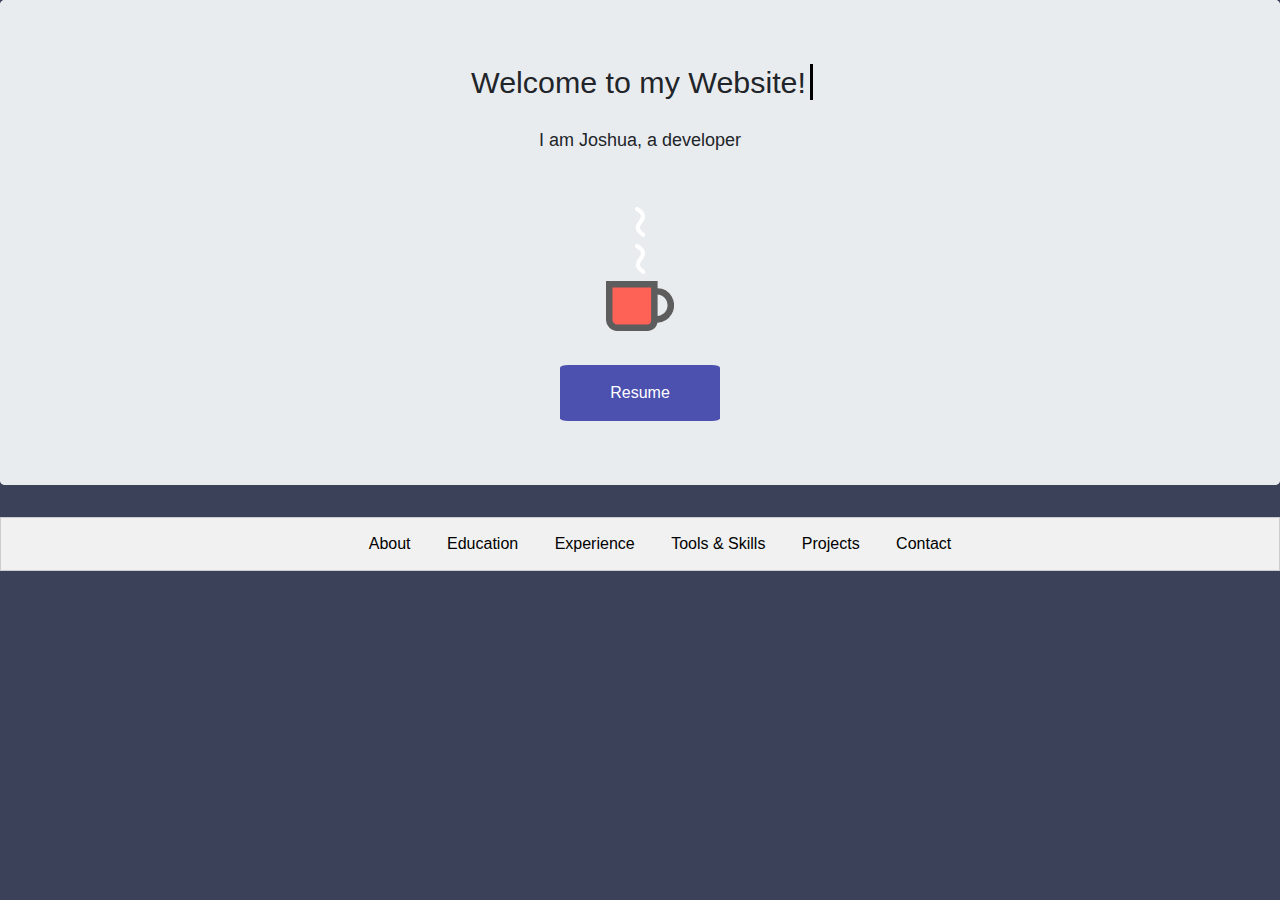
==== index.html @ 8164becd "Merge branch 'master' of https://github.com/Joshuacruzc/Joshuacruzc.github.io into refactor" ====
<!DOCTYPE html>
<html lang="en" dir="ltr">

<head>
  <link rel="icon" href="img/favicon.png">

  <meta charset="utf-8">
  <meta name="viewport" content="width=device-width, initial-scale=1, shrink-to-fit=no">
  <title>Joshua Cruz</title>
  <link rel="stylesheet" href="https://maxcdn.bootstrapcdn.com/bootstrap/4.0.0/css/bootstrap.min.css" integrity="sha384-Gn5384xqQ1aoWXA+058RXPxPg6fy4IWvTNh0E263XmFcJlSAwiGgFAW/dAiS6JXm" crossorigin="anonymous">
  <link href="https://fonts.googleapis.com/icon?family=Material+Icons" rel="stylesheet">
  <link rel="stylesheet" href="css/coffee.css">
  <link rel="stylesheet" href="css/index.css">
</head>

<body>
  <section>
    <div class="jumbotron text-center">
      <h1 id="wmessage" class="section-header">Welcome to my Website!</h1>
      <p><br>I am Joshua, a developer</p>
      <div class="coffee container">
        <div class="aligner">
          <div class="aligner-item coffee-container">
            <div class="steam-container">
              <div class="squiggle-container squiggle-container-1">
                <div class="squiggle">
                  <svg style="height:30px" version="1.1" id="Layer_1" xmlns="http://www.w3.org/2000/svg" xmlns:xlink="http://www.w3.org/1999/xlink" x="0px" y="0px" viewBox="0 0 28.1 80.6" style="enable-background:new 0 0 28.1 80.6;" xml:space="preserve">
                    <path class="" fill="none" stroke-width="11" stroke-linecap="round" stroke-miterlimit="10" d="M22.6,75.1c-8-5.6-15.2-10.5-15.2-19.9c0-12.1,14.1-17.2,14.1-29.6c0-9.1-6.7-15.7-16-20.1" />
                  </svg>
                </div>
                <!-- end .squiggle-->
              </div>
              <div class="squiggle-container squiggle-container-2">
                <div class="squiggle">
                  <svg style="height:30px" version="1.1" id="Layer_1" xmlns="http://www.w3.org/2000/svg" xmlns:xlink="http://www.w3.org/1999/xlink" x="0px" y="0px" viewBox="0 0 28.1 80.6" style="enable-background:new 0 0 28.1 80.6;" xml:space="preserve">
                    <path class="" fill="none" stroke="#fff" stroke-width="11" stroke-linecap="round" stroke-miterlimit="10" d="M22.6,75.1c-8-5.6-15.2-10.5-15.2-19.9c0-12.1,14.1-17.2,14.1-29.6c0-9.1-6.7-15.7-16-20.1" />
                  </svg>
                </div>
                <!-- end .squiggle-->
              </div>
              <div class="squiggle-container squiggle-container-3">
                <div class="squiggle">
                  <svg style="height:30px" version="1.1" id="Layer_1" xmlns="http://www.w3.org/2000/svg" xmlns:xlink="http://www.w3.org/1999/xlink" x="0px" y="0px" viewBox="0 0 28.1 80.6" style="enable-background:new 0 0 28.1 80.6;" xml:space="preserve">
                    <path class="" fill="none" stroke="#fff" stroke-width="11" stroke-linecap="round" stroke-miterlimit="10" d="M22.6,75.1c-8-5.6-15.2-10.5-15.2-19.9c0-12.1,14.1-17.2,14.1-29.6c0-9.1-6.7-15.7-16-20.1" />
                  </svg>
                </div>
                <!-- end .squiggle-->
              </div>
            </div>
            <div style="height:60px" class="coffee-cup-container">
              <svg style="height:50px" class="coffee-cup" xmlns="http://www.w3.org/2000/svg" viewBox="0 0 42.15 31">
                <defs>
                  <style>
                    .a {
                  fill: #fe6155;
                }

                .b {
                  fill: #5d5d5d;
                }
              </style>
                </defs>
                <path class="a" d="M30.06,2V23.75c0,2.63-.87,5.13-5.12,5.13H7.06A4.86,4.86,0,0,1,2,23.81V2H30.06Z" transform="translate(0 -0.06)" />
                <path class="b" d="M40.64,9.52a10.2,10.2,0,0,0-8.64-5V0.06H0V23.81a7,7,0,0,0,7.06,7.24H24.94c2.34,0,6.06-.81,6.93-5.18a10.6,10.6,0,0,0,8.89-5.29A11.29,11.29,0,0,0,40.64,9.52ZM28,23.75c0,2.07-.42,3.31-3.06,3.31H7.06A3,3,0,0,1,4,23.81V4.06H28V23.75Zm9.26-5.17A7.13,7.13,0,0,1,32,21.78V8.45a7,7,0,0,1,5.18,3.1A7.24,7.24,0,0,1,37.26,18.58Z"
                  transform="translate(0 -0.06)" />
              </svg>

            </div>
          </div>
        </div>
      </div>
      <!-- end coffee-container -->
      <br>
      <!-- <div class="dropdown .btn-group"> -->
      <a href="pdf/Joshua_Cruz_Resume.pdf"> <button class="dropbtn">Resume</button></a>
      <!-- <div class="dropdown-content">
          <a href="#">Traditional</a>
          <a href="pdf/Joshua_Cruz_Resume.pdf">Modern</a>
          <a href="#">CV</a>
        </div> -->
      <!-- </div> -->
    </div>
  </section>
  <ul class="tab">
    <!--

  -->
    <li><button class="tablinks" onclick="openTab(event, 'about')" id="defaultOpen">About</button></li>
    <li><button class="tablinks" onclick="openTab(event, 'education')">Education</button></li>
    <li><button class="tablinks" onclick="openTab(event, 'experience')">Experience</button></li>
    <li><button class="tablinks" onclick="openTab(event, 'skills')">Tools & Skills</button></li>
    <li><button class="tablinks" onclick="openTab(event, 'gallery')">Projects</button></li>
    <li><button class="tablinks" onclick="openTab(event, 'contact')">Contact</button></li>

  </ul>
  <!-- Tab content -->
  <div id="about" class="tabcontent">
    <h3>About</h3>
    <br>
    <div class="container">
      <div class="row">
        <div class="col-md-6">
          <div class="content">
            <img id="profile" src="img/joshua-walk.jpg" alt="Picture of me">
          </div>
        </div>
        <div class="col-md-6">
          <div class="content">
            <p>My name is Joshua Cruz Cintrón, I was born and raised in Puerto Rico. I am a Computer Science and
              Engineering (CSE) Undergraduate Student at University of Puerto Rico at Mayagüez. I enjoy reading
              philosophy, writing poetry, playing video games, and building software. My goal is to work on small,
              cross-functional, and interdisciplinary teams to create efficient tools that will help solve problems
              across multiple domains. I am fascinated by the idea of Agile, and hope to help create and improve
              agile teams everywhere I set foot. My professional interests are in web development, cloud computing,
              DevOps, and automation. During my college career I seek the opportunity to learn about these concepts from
              working on my own projects, and by interning on some of the companies who are most adept at these
              technologies. All this with the expectation of bringing these technologies to the many teams of developers
              in Puerto Rico.
            </p>

          </div>

        </div>
      </div>
    </div>
  </div>

  <div id="education" class="tabcontent">
    <h3>Education</h3>
    <div class="container">
      <div class="row">
        <div class="col-md-6">
          <img class="seal" src="img/uprm_seal.png">
        </div>
        <div class="col-md-6">
          <div class="eduInfo">
            <h4>University of Puerto Rico Mayagüez</h4>
            <p><em>Bachelor of Science in Computer Science and Engineering</em><br>Expected Graduation Date: May/2022<br> GPA: 3.45</p>
          </div>
        </div>
      </div>
      <div class="row">
        <div class="col-md-6">
          <img class="seal" src="img/pmb_logo.png">
        </div>
        <div class="col-md-6">
          <div class="eduInfo">
            <h4>Petra Mercado Bougart Highschool</h4>
            <p>Graduated on May/2017<br> GPA: 4.00</p>
          </div>
        </div>
      </div>
    </div>
  </div>

  <div id="experience" class="tabcontent">
    <h3>Experience</h3>
    <br>
    <div class="container">
      <div class="row">
        <div class="col-md-6 ">
          <img class="exp-img" src="img/exp/abartys.jfif" alt="CSE">
        </div>
        <div class="exp-caption col-md-6">
          <h3>Full-stack Developer Intern</h3>
          <p>San Juan, Puerto Rico<br>
            <strong>February 2020- Present</strong></p>
          <!-- Button to Open the Modal -->
          <button style="background-color:#3db2cb;" type="button" class="btn btn-primary" data-toggle="modal" data-target="#abartysModal">
            About this experience
          </button>

          <!-- The Modal -->
          <div class="modal" id="abartysModal">
            <div class="modal-dialog">
              <div class="modal-content">

                <!-- Modal Header -->
                <div class="modal-header">
                  <h4 class="modal-title">Abartys Health</h4>
                  <button type="button" class="close" data-dismiss="modal">&times;</button>
                </div>

                <!-- Modal body -->
                <div class="modal-body">
                  <ul>
                    <li>Extract data from multiple MySQL Databases to provide insight on customer usage of company products.</li>
                    <li>Create Dashboard using Django to represent extracted data.</li>
                  </ul>
                </div>

                <!-- Modal footer -->
                <div class="modal-footer">
                  <button style="background-color:#3db2cb;border:#3db2cb" type="button" class="btn btn-danger" data-dismiss="modal">Close</button>
                </div>

              </div>
            </div>
          </div>
        </div>
      </div>
      <div class="row">
        <div class="col-md-6 ">
          <img class="exp-img" src="img/exp/rumbus.png" alt="CSE">
        </div>
        <div class="exp-caption col-md-6">
          <h3> RUMBus Backend Developer</h3>
          <p>University of Puerto Rico-Mayagüez<br>
            <strong>November 2019- Present</strong></p>
          <!-- Button to Open the Modal -->
          <button style="background-color:darkorange;" type="button" class="btn btn-primary" data-toggle="modal" data-target="#rumbusModal">
            About this experience
          </button>

          <!-- The Modal -->
          <div class="modal" id="rumbusModal">
            <div class="modal-dialog">
              <div class="modal-content">

                <!-- Modal Header -->
                <div class="modal-header">
                  <h4 class="modal-title">RUMBus Trolley Project</h4>
                  <button type="button" class="close" data-dismiss="modal">&times;</button>
                </div>

                <!-- Modal body -->
                <div class="modal-body">
                  <ul>
                    <li>Build REST Backend using restify framework for NodeJS.</li>
                    <li>Use Docker to reduce overhead in development environment setup.</li>
                    <li>Design API tests using the Jest framework.</li>
                  </ul>
                </div>

                <!-- Modal footer -->
                <div class="modal-footer">
                  <button style="background-color:darkorange;border:darkorange" type="button" class="btn btn-danger" data-dismiss="modal">Close</button>
                </div>

              </div>
            </div>
          </div>
        </div>
      </div>
      <div class="row">
        <div class="col-md-6 ">
          <img class="exp-img" src="img/exp/CSE.png" alt="CSE">
        </div>
        <div class="exp-caption col-md-6">
          <h3> Teacher's Aide (Advanced Programming Course)</h3>
          <p>University of Puerto Rico-Mayagüez<br>
            <strong>August 2019- Present</strong></p>
          <!-- Button to Open the Modal -->
          <button style="background-color:green;" type="button" class="btn btn-primary" data-toggle="modal" data-target="#taModal">
            About this experience
          </button>

          <!-- The Modal -->
          <div class="modal" id="taModal">
            <div class="modal-dialog">
              <div class="modal-content">

                <!-- Modal Header -->
                <div class="modal-header">
                  <h4 class="modal-title">Advanced Programming Course</h4>
                  <button type="button" class="close" data-dismiss="modal">&times;</button>
                </div>

                <!-- Modal body -->
                <div class="modal-body">
                  <ul>
                    <li>Collaborate with Professors, and other Aides to provide useful and
                      diverse learning resources for students taking the course.</li>
                    <li> Create challenging class projects for applying core course concepts
                      such as Object Oriented Programming, recursion, and sorting using Java.</li>
                    <li>Administer programming labs, where students apply course concept to programming challenges.</li>
                  </ul>
                </div>

                <!-- Modal footer -->
                <div class="modal-footer">
                  <button style="background-color:green;border:green" type="button" class="btn btn-danger" data-dismiss="modal">Close</button>
                </div>

              </div>
            </div>
          </div>
        </div>
      </div>
      <div class="row">
        <div class="col-md-6 ">
          <img class="exp-img" src="img/exp/rama_judicial.png" alt="e.p.i.c.">
        </div>
        <div class="exp-caption col-md-6">
          <h3> Confidential Systems Analyst Programmer</h3>
          <p>Court Administration Office,
            <br>Judicial Branch of Puerto Rico<br>
            <strong>June 2018- August 2019</strong></p>
          <!-- Button to Open the Modal -->
          <button style="background-color:#69142d;" type="button" class="btn btn-primary" data-toggle="modal" data-target="#epicModal">
            About this experience
          </button>

          <!-- The Modal -->
          <div class="modal" id="epicModal">
            <div class="modal-dialog">
              <div class="modal-content">

                <!-- Modal Header -->
                <div class="modal-header">
                  <h4 class="modal-title">Judicial Branch of Puerto Rico</h4>
                  <button type="button" class="close" data-dismiss="modal">&times;</button>
                </div>

                <!-- Modal body -->
                <div class="modal-body">
                  <ul>
                    <li> Developed features for a web application using tools such as: Python, Django,
                      JavaScript, jQuery, and PostgreSQL.</li>
                    <li>Worked on an agile development team employing Scrum framework.</li>
                    <li>Optimized application testing by designing framework for unit test design using
                      Selenium webdriver tool.</li>
                  </ul>
                </div>

                <!-- Modal footer -->
                <div class="modal-footer">
                  <button style="background-color:#69142d;border:#f4a833" type="button" class="btn btn-danger" data-dismiss="modal">Close</button>
                </div>

              </div>
            </div>
          </div>
        </div>
      </div>
      <div class="row">
        <div class="col-md-6">
          <img class="exp-img" src="img/exp/r&d.jpeg" alt="">
        </div>
        <div class="exp-caption col-md-6">
          <h3>Director</h3>
          <p>IEEE Research & Development
            <br>University of Puerto Rico-Mayagüez<br>
            <strong>February 2018 - June 2018</strong></p>
          <!-- Button to Open the Modal -->
          <button type="button" class="btn btn-primary" data-toggle="modal" data-target="#rdModal">
            About this experience
          </button>

          <!-- The Modal -->
          <div class="modal" id="rdModal">
            <div class="modal-dialog">
              <div class="modal-content">

                <!-- Modal Header -->
                <div class="modal-header">
                  <h4 class="modal-title">IEEE Research & Development Program</h4>
                  <button type="button" class="close" data-dismiss="modal">&times;</button>
                </div>

                <!-- Modal body -->
                <div class="modal-body">
                  <ul>
                    <li>  During my freshmen year in college, I took on the challenge of directing and organizing the IEEE R&D Program. I led <strong> 10 freshmen students,</strong> such as myself to develop research projects that would impact the student
                      community.</li>
                    <li>The program itself has the objective to allow all students to become part of a research group from the beginning of their college career.</li>
                  </ul>
                </div>

                <!-- Modal footer -->
                <div class="modal-footer">
                  <button style="border: #007bff;background-color: #007bff; " type="button" class="btn btn-danger" data-dismiss="modal">Close</button>
                </div>

              </div>
            </div>
          </div>
        </div>
      </div>
      <div class="row">
        <div class="col-md-6">
          <img class="exp-img" src="img/exp/uwave.jpg" alt="UWave">
        </div>
        <div class="exp-caption col-md-6">
          <h3>UWave Computer Engineering Team</h3>
          <p>University of Puerto Rico-Mayagüez<br>
            <strong>August 2017 - May 2018</strong></p>
          <!-- Button to Open the Modal -->
          <button style="background-color:#28911a;" type="button" class="btn btn-primary" data-toggle="modal" data-target="#uwave">
            About this experience
          </button>

          <!-- The Modal -->
          <div class="modal" id="uwave">
            <div class="modal-dialog">
              <div class="modal-content">

                <!-- Modal Header -->
                <div class="modal-header">
                  <h4 class="modal-title">Unmanned Water Vehicle</h4>
                  <button type="button" class="close" data-dismiss="modal">&times;</button>
                </div>

                <!-- Modal body -->
                <div class="modal-body">
                  <ul>
                    <li>Designed algorithm for autonomous navigation of maritime robot using
                      machine vision and digital sensors.</li>
                    <li> Worked on communication interface between Raspberry Pi 3, Arduino for
                      motor control and navigation.</li>
                    <li>Worked with multidisciplinary group of students with different project roles.</li>
                  </ul>
                </div>

                <!-- Modal footer -->
                <div class="modal-footer">
                  <button style="background-color:#28911a; border:#53913e" type="button" class="btn btn-danger" data-dismiss="modal">Close</button>
                </div>

              </div>
            </div>
          </div>
        </div>
      </div>
      <div class="row">
        <div class="col-md-6">
          <img class="exp-img" src="img/exp/scholars.jpg" alt="">
        </div>
        <div class="exp-caption col-md-6">
          <h3>IEEE Scholar 6th Generation</h3>
          <p>IEEE UPRM Chapter
            <br>University of Puerto Rico-Mayagüez<br>
            <strong>August 2017 - May 2018</strong></p>
          <button style="background-color:#676775;" type="button" class="btn btn-primary" data-toggle="modal" data-target="#scholar">
            About this experience
          </button>

          <!-- The Modal -->
          <div class="modal" id="scholar">
            <div class="modal-dialog">
              <div class="modal-content">

                <!-- Modal Header -->
                <div class="modal-header">
                  <h4 class="modal-title">IEEE Scholars Program</h4>
                  <button type="button" class="close" data-dismiss="modal">&times;</button>
                </div>

                <!-- Modal body -->
                <div class="modal-body">
                  Was chosen from a group of students to become part of a
                  program aimed to prepare freshmen to become leaders among
                  students while thriving professionally and academically.
                </div>

                <!-- Modal footer -->
                <div class="modal-footer">
                  <button style="background-color:#676775; border:#7a7a8a" type="button" class="btn btn-danger" data-dismiss="modal">Close</button>
                </div>

              </div>
            </div>
          </div>
        </div>
      </div>
      <div class="row">
        <div class="col-md-6">
          <img class="exp-img" src="img/exp/CIESESE.png" alt="">
        </div>
        <div class="exp-caption col-md-6">
          <h3>Engineering Intern</h3>
          <p>Consortium for Integrating Energy Systems in Engineering & Science Education (CIESESE)
            <br>Puerto Rico Energy Center (PREC)<br>
            <strong>Summer 2017</strong></p>
          <button style="background-color:#28911a;" type="button" class="btn btn-primary" data-toggle="modal" data-target="#ciesese">
            About this experience
          </button>

          <!-- The Modal -->
          <div class="modal" id="ciesese">
            <div class="modal-dialog">
              <div class="modal-content">

                <!-- Modal Header -->
                <div class="modal-header">
                  <h4 class="modal-title">Consortium for Integrating Energy Systems in Engineering & Science Education (CIESESE)</h4>
                  <button type="button" class="close" data-dismiss="modal">&times;</button>
                </div>

                <!-- Modal body -->
                <div class="modal-body">
                  <ul>
                    <li> Worked on the control system for a micro-wind turbine, using electrical components such as
                      DC-DC converters, rectifier circuit, voltage and current sensors.</li>
                    <li> Programmed Arduino as the principal controller of the system. </li>
                  </ul>

                </div>
                <!-- Modal footer -->
                <div class="modal-footer">
                  <button style="background-color:#28911a; border:#53913e" type="button" class="btn btn-danger" data-dismiss="modal">Close</button>
                </div>

              </div>
            </div>
          </div>
        </div>
      </div>
      <div class="row">
        <div class="col-md-6">
          <img class="exp-img" src="img/exp/prem-logo_0.png" alt="">
        </div>
        <div class="exp-caption col-md-6">
          <h3> Computer Science Research Student</h3>
          <p>Partnership for Research and Education in Material Science (PREM)
            <br>University of Puerto Rico-Humacao<br>
            <strong>August 2015-July 2017</strong></p>
          <button style="background-color:orange;" type="button" class="btn btn-primary" data-toggle="modal" data-target="#prem">
            About this experience
          </button>

          <!-- The Modal -->
          <div class="modal" id="prem">
            <div class="modal-dialog">
              <div class="modal-content">

                <!-- Modal Header -->
                <div class="modal-header">
                  <h4 class="modal-title">Partnership for Research and Education in Material Science</h4>
                  <button type="button" class="close" data-dismiss="modal">&times;</button>
                </div>

                <!-- Modal body -->
                <div class="modal-body">
                  <ul>
                    <li>Conducted research in Material Science using computational tools, in particular
                      image processing of Confocal Laser Microscope sample.</li>
                    <li> Created algorithms for extracting data from Molecular Dynamics Simulations to provide
                      numeric insight for material behaviour.</li>
                  </ul>

                </div>

                <!-- Modal footer -->
                <div class="modal-footer">
                  <button style="background-color:orange;border:#f4a833" type="button" class="btn btn-danger" data-dismiss="modal">Close</button>
                </div>

              </div>
            </div>
          </div>
        </div>
      </div>
      <div class="row">
        <div class="col-md-6">
          <img class="exp-img" src="img/exp/aeop.jpg" alt="">
        </div>
        <div class="exp-caption col-md-6">
          <h3>Applied Physics Intern</h3>
          <p>Army Educational Outreach Program (AEOP)
            <br>University of Puerto Rico-Humacao<br>
            <strong>Summer 2015</strong></p>
          <button style="background-color:#770891;" type="button" class="btn btn-primary" data-toggle="modal" data-target="#aeop">
            About this experience
          </button>

          <!-- The Modal -->
          <div class="modal" id="aeop">
            <div class="modal-dialog">
              <div class="modal-content">

                <!-- Modal Header -->
                <div class="modal-header">
                  <h4 class="modal-title">AEOP: Research and Engineering Apprenticeship Program(REAP)</h4>
                  <button type="button" class="close" data-dismiss="modal">&times;</button>
                </div>

                <!-- Modal body -->
                <div class="modal-body">
                  <ul>
                    <li> Engaged in research of nano-materials for electronic applications. </li>
                    <li> Fabricated alcohol vapor sensors using nano fibers of different polymers. </li>
                    <li> Experimented with Field effect Transistors using monolayers graphene oxide.  </li>
                  </ul>
                </div>

                <!-- Modal footer -->
                <div class="modal-footer">
                  <button style="background-color:#770891; border:#770891" type="button" class="btn btn-danger" data-dismiss="modal">Close</button>
                </div>

              </div>
            </div>
          </div>
        </div>
      </div>
    </div>
  </div>
  <div id="skills" class="tabcontent">
    <h3>Tools & Skills</h3>
    <div class="container">
      <div class="row">
        <div class="col-md-4">
          <ul class="skill_list">
            <li>Python- Advanced</li>
            <li>JavaScript- Intermediate</li>
            <li>HTML & CSS - Intermediate</li>
            <li>Django</li>
            <li>Flask</li>
          </ul>
        </div>
        <div class="col-md-4">
          <ul class="skill_list">
            <li>Numpy</li>
            <li>Matplotlib</li>
            <li>jQuery</li>
            <li>PostgreSQL</li>
            <li>3D Printing</li>
            <li>Fluent English</li>
            <li>Fluent Spanish</li>
          </ul>
        </div>
        <div class="col-md-4">
          <ul class="skill_list">
            <li>Jira</li>
            <li>Jenkins</li>
            <li>Leadership</li>
            <li>Teamwork</li>
            <li>Public Speaking</li>
            <li>git</li>
          </ul>
        </div>
      </div>
    </div>
  </div>

  <div id="gallery" class="tabcontent">
    <h3>Projects</h3>
    <div class="row">
      <div class="col-xs-6">
        <div class="showcase" id="projects" data-toggle="modal" data-target="#project-modal">
          <h4>Software</h4>
          <img class="project-icon" src="img/console.png">
        </div>
        <!-- The Modal -->
        <div class="modal" id="project-modal">
          <div class="modal-dialog">
            <div class="modal-content">

              <!-- Modal Header -->
              <div class="modal-header">
                <h4 class="modal-title">Software</h4>
                <button type="button" class="close" data-dismiss="modal">&times;</button>
              </div>

              <!-- Modal body -->
              <div class="modal-body">
                <div id="accordion">

                  <div class="card">
                    <div class="card-header">
                      <a class="card-link" data-toggle="collapse" href="#collapseOne">
                        Skipster
                      </a>
                    </div>
                    <div id="collapseOne" class="collapse show" data-parent="#accordion">
                      <div class="card-body">
                        Python web app that uses Spotify api to build playlists based on user votes.
                        <a href="https://github.com/Joshuacruzc/Skipster">View on github</a>
                      </div>
                    </div>
                  </div>

                  <div class="card">
                    <div class="card-header">
                      <a class="collapsed card-link" data-toggle="collapse" href="#collapseTwo">
                        Resumé Builder
                      </a>
                    </div>
                    <div id="collapseTwo" class="collapse" data-parent="#accordion">
                      <div class="card-body">
                        Python web app that saves Experiences and skills with related tags and uses the tags to
                        build relevant resumes into pdf templates.
                        <a href="https://github.com/Joshuacruzc/ResumeBuilder">View on github</a>
                      </div>
                    </div>
                  </div>

                  <div class="card">
                    <div class="card-header">
                      <a class="collapsed card-link" data-toggle="collapse" href="#collapseThree">
                        SemesterKeeper API
                      </a>
                    </div>
                    <div id="collapseThree" class="collapse" data-parent="#accordion">
                      <div class="card-body">
                      Python API that dynamically keeps tracks of curriculum and remaining courses.
                        <a href="https://github.com/Joshuacruzc/SemesterKeeperAPI">View on github</a>
                      </div>
                    </div>
                  </div>
                  <div class="card">
                    <div class="card-header">
                      <a class="collapsed card-link" data-toggle="collapse" href="#collapseFour">
                        this.website
                      </a>
                    </div>
                    <div id="collapseFour" class="collapse" data-parent="#accordion">
                      <div class="card-body">
                        Personal Website to show off skills and experience.
                        <a href="https://github.com/Joshuacruzc/Joshuacruzc.github.io">View on github</a>
                      </div>
                    </div>
                  </div>

                </div>
              </div>

              <!-- Modal footer -->
              <div class="modal-footer">
                <button type="button" class="btn btn-danger" data-dismiss="modal">Close</button>
              </div>

            </div>
          </div>
        </div>
      </div>
      <div class="col-xs-6">
        <div class="showcase  d-inline-block" id="poetry" data-toggle="modal" data-target="#poetry-modal">
          <h4>Poetry</h4>
          <img class="project-icon" src="img/quill.png">
        </div>
        <!-- The Modal -->
        <div class="modal" id="poetry-modal">
          <div class="modal-dialog">
            <div class="modal-content">

              <!-- Modal Header -->
              <div class="modal-header">
                <h4 class="modal-title">Poetry</h4>
                <button type="button" class="close" data-dismiss="modal">&times;</button>
              </div>

              <!-- Modal body -->
              <div class="modal-body">
                <div id="accordion">

                  <div class="card">
                    <div class="card-header">
                      <a class="card-link" data-toggle="collapse" href="#collapseOne">
                        Ship in a Bottle
                      </a>
                    </div>
                    <div id="collapseOne" class="collapse show" data-parent="#accordion">
                      <div class="card-body">
                        Life's a ship in a bottle,<br>
                        liberty, a galleon trapped whole<br>
                        navigating a full throttle,<br>
                        trying to escape through a small hole,<br>
                        and with every moment's pass,<br>
                        the ship remains in its hold<br>
                        for although the bottle is of glass,<br>
                        the captain was never told.<br>
                        <span class="signature">-J. Cruz </span>
                      </div>
                    </div>
                  </div>

                  <div class="card">
                    <div class="card-header">
                      <a class="collapsed card-link" data-toggle="collapse" href="#collapseTwo">
                        Early Mustn't Be
                      </a>
                    </div>
                    <div id="collapseTwo" class="collapse" data-parent="#accordion">
                      <div class="card-body">
                        When word be spoken<br>
                        with idle technique,<br>
                        and dawn awoken<br>
                        with the answers we seek,<br>
                        the night will fall<br>
                        with little to keep,<br>
                        and the nightmares will call,<br>
                        to sway us to sleep,<br>
                        for the knowledge of all<br>
                        early mustn't be.<br>
                        <span class="signature">-J. Cruz </span>
                      </div>
                    </div>
                  </div>

                  <div class="card">
                    <div class="card-header">
                      <a class="collapsed card-link" data-toggle="collapse" href="#collapseThree">
                        Pride, Maize to the Crow
                      </a>
                    </div>
                    <div id="collapseThree" class="collapse" data-parent="#accordion">
                      <div class="card-body">
                        An improper thought,<br>
                        that which we believe to know,<br>
                        to ignore a freedom which others fought.<br>
                        to obtain what cannot be owned.<br>
                        The future that they sought,<br>
                        a victory acquired slow,<br>
                        attributes left to rot.<br>
                        to which love is left to show.<br>
                        While we work, not,<br>
                        the ground is left to plow,<br>
                        a white dove has been shot,<br>
                        by a murderous black crow,<br>
                        for a glimpse of our pride it has caught,<br>
                        and a glipse of madness it has shown.<br>
                        <span class="signature">-J. Cruz </span>
                      </div>
                    </div>
                  </div>

                </div>
              </div>

              <!-- Modal footer -->
              <div class="modal-footer">
                <button type="button" class="btn btn-danger" data-dismiss="modal">Close</button>
              </div>

            </div>
          </div>
        </div>
<!--        <div class="showcase  d-inline-block" id="awards" data-toggle="modal" data-target="#awards-modal">-->
<!--          <h4>Awards</h4>-->
<!--          <img src="img/awards.png">-->
<!--        </div>-->
        <!-- The Modal -->
        <div class="modal" id="awards-modal">
          <div class="modal-dialog">
            <div class="modal-content">

              <!-- Modal Header -->
              <div class="modal-header">
                <h4 class="modal-title">Awards</h4>
                <button type="button" class="close" data-dismiss="modal">&times;</button>
              </div>

              <!-- Modal body -->
              <div class="modal-body">
                <p> SOON
                </p>
              </div>

              <!-- Modal footer -->
              <div class="modal-footer">
                <button type="button" class="btn btn-danger" data-dismiss="modal">Close</button>
              </div>

            </div>
          </div>
        </div>
<!--        <div class="showcase" id="research" data-toggle="modal" data-target="#research-modal">-->
<!--          <h4>Research</h4>-->
<!--          <img src="img/research.png">-->
<!--        </div>-->
        <!-- The Modal -->
        <div class="modal" id="research-modal">
          <div class="modal-dialog">
            <div class="modal-content">

              <!-- Modal Header -->
              <div class="modal-header">
                <h4 class="modal-title">Research</h4>
                <button type="button" class="close" data-dismiss="modal">&times;</button>
              </div>

              <!-- Modal body -->
              <div class="modal-body">
                <p> SOON
                </p>
              </div>

              <!-- Modal footer -->
              <div class="modal-footer">
                <button type="button" class="btn btn-danger" data-dismiss="modal">Close</button>
              </div>

            </div>
          </div>
        </div>
      </div>
    </div>
  </div>

  <div id="contact" class="tabcontent">
    <h3>Contact me</h3>
    <br>
    <div class="container">
      <div class="row">
        <div class="col-md-6">
          <div class="contact-info">
            <p>Phone: (787) 429-2447<br>Email: joshua.cruz15@upr.edu<br> Postal Address:<br>Hc-04 Box 4855<br> 00791 Humacao, Puerto Rico.</p>
          </div>
        </div>
        <div class="col-md-6">
          <div class="content">
            <h4>Send me an Email!</h4>
            <form method="POST" action="https://formspree.io/joshua.cruz15@upr.edu">
              <input type="email" name="email" placeholder="Your email">
              <br><br>
              <textarea name="message" placeholder="Your message"></textarea>
              <br><br>
              <button type="submit">Send</button>
            </form>
          </div>
        </div>
      </div>
    </div>
  </div>
  <script src="js/tab.js"></script>
  <script src="https://code.jquery.com/jquery-3.2.1.slim.min.js" integrity="sha384-KJ3o2DKtIkvYIK3UENzmM7KCkRr/rE9/Qpg6aAZGJwFDMVNA/GpGFF93hXpG5KkN" crossorigin="anonymous"></script>
  <script src="https://cdnjs.cloudflare.com/ajax/libs/popper.js/1.12.9/ul/popper.min.js" integrity="sha384-ApNbgh9B+Y1QKtv3Rn7W3mgPxhU9K/ScQsAP7hUibX39j7fakFPskvXusvfa0b4Q" crossorigin="anonymous"></script>
  <script src="https://maxcdn.bootstrapcdn.com/bootstrap/4.0.0/js/bootstrap.min.js" integrity="sha384-JZR6Spejh4U02d8jOt6vLEHfe/JQGiRRSQQxSfFWpi1MquVdAyjUar5+76PVCmYl" crossorigin="anonymous"></script>
</body>

</html>
---- css/index.css ----
body {
background-color: #3b4158;
}
section{
  background-color: white;
  border-radius: 5px;
}
h3 {
  color: #3b4158;
}
p{
  font-size: 18px;
}
button:hover{
  cursor: pointer;
}
#wmessage{
  font-size: 1.9em;
  text-align: center;
  animation: type 2s steps(23);
  overflow: hidden;
  white-space: nowrap;
  border-right: 0.1em solid black;
  width: 11.4em;
  margin: auto;
}
@keyframes type {
  0%{
    width:0em;
    }
    100%{
      width:11.4em;
    }
}
/* Style the tab */
.tab {
    border: 1px solid #ccc;
    background-color: #f1f1f1;
    text-align: center;
}
.tab li{
  text-decoration: none;
  display: inline;

}
.tablinks{
  text-align: center;
}
/* Style the buttons that are used to open the tab content */
.tab button {
    background-color: inherit;
    float: none;
    border: none;
    outline: none;
    cursor: pointer;
    padding: 14px 16px;
    transition: 0.3s;
}

/* Change background color of buttons on hover */
.tab button:hover {
    background-color: #ddd;
}

/* Create an active/current tablink class */
.tab button.active {
    background-color: #ccc;
}

/* Style the tab content */
.tabcontent {
    text-align: center;
    background-color: white;
    display: none;
    padding: 6px 12px;
    margin-bottom:30px;
    padding-bottom: 30px;
    border: 1px solid #ccc;
}
.tabcontent {
    animation: fadeEffect 1s; /* Fading effect takes 1 second */
}

/* Go from zero to full opacity */
@keyframes fadeEffect {
    from {opacity: 0;}
    to {opacity: 1;}
}
#profile{
  width: 100%;
}
.contact-info{
  text-align: left;
}
.content{
  display: block;
  margin: auto;
  width: 100%;
  height: 100%;
  text-align: justify;
}

.content input{
  width: 75%;
}
.content textarea{
  width: 75%;
  height:30%;
}
.content button{
  margin-left: 75%;
}
.seal{
  width: 50%;
}
.eduInfo{
  padding: 30px;
}
#experience .row{
  margin-bottom: 10%;
}
.exp-img{
  margin: auto;
  display: block;
  width: 100%;
}
.exp-caption{
  margin: auto;
  display: block;
}
/* Dropdown Button */
.dropbtn {
    background-color: #4c50af !important;
    color: white;
    padding: 16px;
    font-size: 16px;
    border: none;
    min-width: 160px;
    border-radius:5%;
}

/* The container <div> - needed to position the dropdown content */
.dropdown {
  position: relative;
  display: inline-block;
  vertical-align: middle;
  float: none;
  border: none;
  outline: none;
  cursor: pointer;
  margin: none;
  padding: 0px 0px;
  transition: 0.3s;
}

/* Dropdown Content (Hidden by Default) */
.dropdown-content {
    display: none;
    position:absolute;
    background-color: #f1f1f1;
    min-width: 160px;
    box-shadow: 0px 8px 16px 0px rgba(0,0,0,0.2);
    z-index: 1;
}

/* Links inside the dropdown */
.dropdown-content a {
    color: black;
    padding: 12px 16px;
    text-decoration: none;
    display: block;
}

/* Change color of dropdown links on hover */
.dropdown-content a:hover {background-color: #ddd}

/* Show the dropdown menu on hover */
.dropdown:hover .dropdown-content {
    display: block;
}

/* Change the background color of the dropdown button when the dropdown content is shown */
.dropdown:hover .dropbtn {
    background-color: #5a5ec3;
}

.row{
  justify-content: center;
}
.showcase{
  border: solid black;
  width: 150px;
  margin: 5px;
  height: 150px;
  padding: 20px;
  transition: all 0.5s;
}
.showcase:hover{
  cursor: pointer;
  /*transform: scale(1.05);*/
}

.skill_list li{
    list-style-type: none;
}
.project-icon {
    width: 40%;
    height: 40%;
}
#awards{
  width: 220px;
  height: 145px;
}
#research{
  width:455px;
  height: 145px;
}
.signature{
  text-align: right;
  font-style: italic;
  margin-left: 75%;
}
@media only screen and (max-width: 650px) {
  #projects{
    height: 150px;
    width: 150px;
  }
  #poetry{
    width: 150px;
    height: 150px;
  }
  #awards{
    width: 150px;
    height: 150px;
  }
  #research{
    width:310px;
    height: 150px;
  }
}
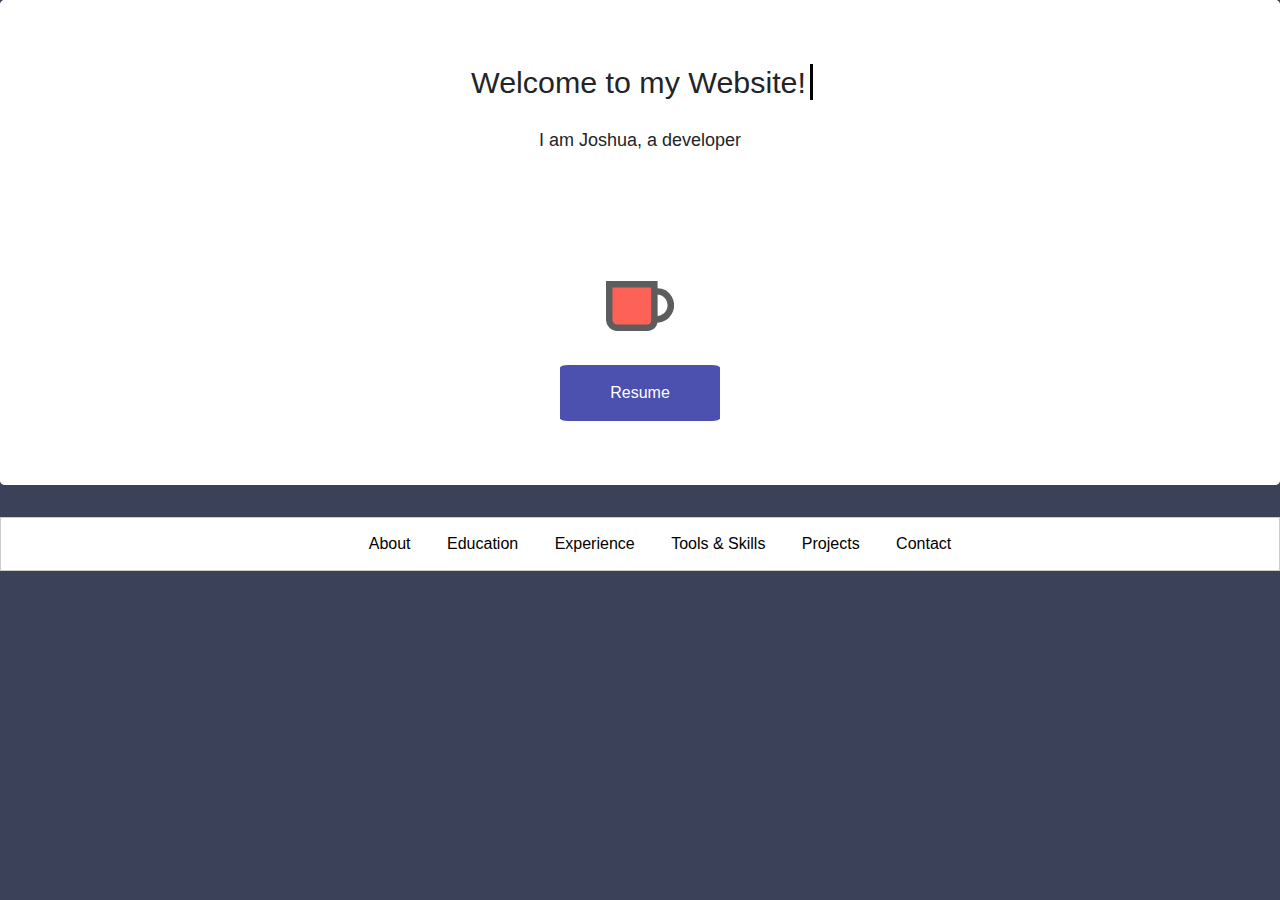
==== commit 572792c4: "Added link to github and linkedin" ====
--- a/index.html
+++ b/index.html
@@ -122,6 +122,12 @@
 
         </div>
       </div>
+      <div class="row justify-content-end">
+        <div class="col-md-6 just">
+          <a href="https://github.com/Joshuacruzc"><img class="profile-links" src="img/github.png" alt="GITHUB LOGO"/></a>
+          <a href=https://www.linkedin.com/in/joshuacruzc/""><img  class="profile-links" src="img/linkedin.png" alt="LINKEDIN LOGO"/></a>
+        </div>
+      </div>
     </div>
   </div>
 
@@ -599,36 +605,63 @@
   <div id="skills" class="tabcontent">
     <h3>Tools & Skills</h3>
     <div class="container">
-      <div class="row">
-        <div class="col-md-4">
-          <ul class="skill_list">
-            <li>Python- Advanced</li>
-            <li>JavaScript- Intermediate</li>
-            <li>HTML & CSS - Intermediate</li>
-            <li>Django</li>
-            <li>Flask</li>
+      <div class="row justify-content-center">
+        <div class="col-sm-6">
+        <div class="card skill-card" >
+          <div class="card-header">
+            Programming Languages
+          </div>
+          <ul class="list-group list-group-flush">
+            <li class="list-group-item">Python- Advanced</li>
+            <li class="list-group-item">JavaScript- Intermediate</li>
+            <li class="list-group-item">HTML & CSS - Intermediate</li>
+            <li class="list-group-item">SQL - Intermediate</li>
+            <li class="list-group-item">Go - Basic</li>
           </ul>
         </div>
-        <div class="col-md-4">
-          <ul class="skill_list">
-            <li>Numpy</li>
-            <li>Matplotlib</li>
-            <li>jQuery</li>
-            <li>PostgreSQL</li>
-            <li>3D Printing</li>
-            <li>Fluent English</li>
-            <li>Fluent Spanish</li>
-          </ul>
-        </div>
-        <div class="col-md-4">
-          <ul class="skill_list">
-            <li>Jira</li>
-            <li>Jenkins</li>
-            <li>Leadership</li>
-            <li>Teamwork</li>
-            <li>Public Speaking</li>
-            <li>git</li>
-          </ul>
+        </div>
+        <div class="col-sm-6">
+          <div class="card" >
+            <div class="card-header">
+              Frameworks
+            </div>
+            <ul class="list-group list-group-flush">
+              <li class="list-group-item">Django</li>
+              <li class="list-group-item">Flask</li>
+              <li class="list-group-item">jQuery</li>
+              <li class="list-group-item">React</li>
+            </ul>
+          </div>
+        </div>
+      </div>
+
+      <div class="row justify-content-center">
+        <div class="col-sm-6">
+          <div class="card skill-card" >
+            <div class="card-header">
+              Tools
+            </div>
+            <ul class="list-group list-group-flush">
+              <li class="list-group-item">Jenkins</li>
+              <li class="list-group-item">Git</li>
+              <li class="list-group-item">PostgreSQL</li>
+              <li class="list-group-item">Docker</li>
+              <li class="list-group-item">Heroku</li>
+              <li class="list-group-item">Jira</li>
+            </ul>
+          </div>
+        </div>
+        <div class="col-sm-6">
+          <div class="card skill-card" >
+            <div class="card-header">
+              Other Skills
+            </div>
+            <ul class="list-group list-group-flush">
+              <li class="list-group-item">Public Speaking</li>
+              <li class="list-group-item">Poetry</li>
+              <li class="list-group-item">3D Printing</li>
+            </ul>
+          </div>
         </div>
       </div>
     </div>
--- a/css/index.css
+++ b/css/index.css
@@ -1,8 +1,13 @@
+:root {
+    --main-bg-color: #3b4158;
+    --secondary-bg-color: white;
+}
+
 body {
-background-color: #3b4158;
+background-color: var(--main-bg-color);
 }
 section{
-  background-color: white;
+  background-color: var(--secondary-bg-color);
   border-radius: 5px;
 }
 h3 {
@@ -13,6 +18,9 @@
 }
 button:hover{
   cursor: pointer;
+}
+.jumbotron{
+    background-color: var(--secondary-bg-color);
 }
 #wmessage{
   font-size: 1.9em;
@@ -35,7 +43,7 @@
 /* Style the tab */
 .tab {
     border: 1px solid #ccc;
-    background-color: #f1f1f1;
+    background-color: var(--secondary-bg-color);
     text-align: center;
 }
 .tab li{
@@ -70,7 +78,7 @@
 /* Style the tab content */
 .tabcontent {
     text-align: center;
-    background-color: white;
+    background-color: var(--secondary-bg-color);
     display: none;
     padding: 6px 12px;
     margin-bottom:30px;
@@ -88,6 +96,11 @@
 }
 #profile{
   width: 100%;
+}
+
+.profile-links{
+    width: 100px;
+    margin: 20px;
 }
 .contact-info{
   text-align: left;
@@ -120,9 +133,10 @@
   margin-bottom: 10%;
 }
 .exp-img{
-  margin: auto;
-  display: block;
-  width: 100%;
+    margin: auto;
+    display: block;
+    width: auto;
+    max-height: 250px;
 }
 .exp-caption{
   margin: auto;
@@ -187,6 +201,9 @@
 .row{
   justify-content: center;
 }
+.modal-body{
+    text-align: left;
+}
 .showcase{
   border: solid black;
   width: 150px;
@@ -207,6 +224,10 @@
     width: 40%;
     height: 40%;
 }
+
+.skill-card{
+    margin-bottom: 25px;
+}
 #awards{
   width: 220px;
   height: 145px;
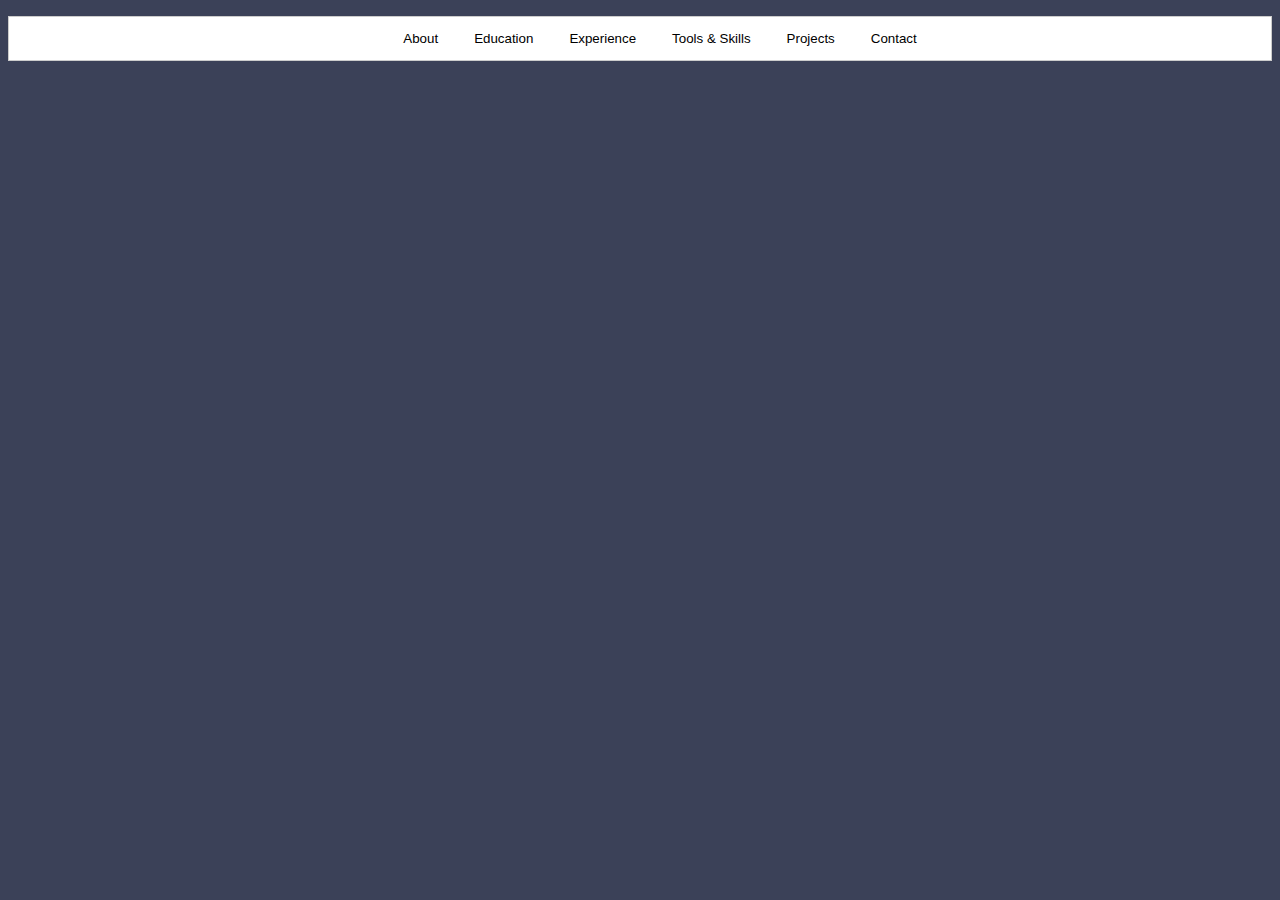
==== commit 585977fe: "Moved navbar to top of screen Moved software projects to json file and load them using jquery" ====
--- a/index.html
+++ b/index.html
@@ -1,956 +1,58 @@
 <!DOCTYPE html>
 <html lang="en" dir="ltr">
-
 <head>
   <link rel="icon" href="img/favicon.png">
-
   <meta charset="utf-8">
   <meta name="viewport" content="width=device-width, initial-scale=1, shrink-to-fit=no">
   <title>Joshua Cruz</title>
-  <link rel="stylesheet" href="https://maxcdn.bootstrapcdn.com/bootstrap/4.0.0/css/bootstrap.min.css" integrity="sha384-Gn5384xqQ1aoWXA+058RXPxPg6fy4IWvTNh0E263XmFcJlSAwiGgFAW/dAiS6JXm" crossorigin="anonymous">
-  <link href="https://fonts.googleapis.com/icon?family=Material+Icons" rel="stylesheet">
+  <link rel="stylesheet" href="https://stackpath.bootstrapcdn.com/bootstrap/4.5.0/css/bootstrap.min.css" integrity="sha384-9aIt2nRpC12Uk9gS9baDl411NQApFmC26EwAOH8WgZl5MYYxFfc+NcPb1dKGj7Sk" crossorigin="anonymous">
   <link rel="stylesheet" href="css/coffee.css">
   <link rel="stylesheet" href="css/index.css">
 </head>
 
 <body>
-  <section>
-    <div class="jumbotron text-center">
-      <h1 id="wmessage" class="section-header">Welcome to my Website!</h1>
-      <p><br>I am Joshua, a developer</p>
-      <div class="coffee container">
-        <div class="aligner">
-          <div class="aligner-item coffee-container">
-            <div class="steam-container">
-              <div class="squiggle-container squiggle-container-1">
-                <div class="squiggle">
-                  <svg style="height:30px" version="1.1" id="Layer_1" xmlns="http://www.w3.org/2000/svg" xmlns:xlink="http://www.w3.org/1999/xlink" x="0px" y="0px" viewBox="0 0 28.1 80.6" style="enable-background:new 0 0 28.1 80.6;" xml:space="preserve">
-                    <path class="" fill="none" stroke-width="11" stroke-linecap="round" stroke-miterlimit="10" d="M22.6,75.1c-8-5.6-15.2-10.5-15.2-19.9c0-12.1,14.1-17.2,14.1-29.6c0-9.1-6.7-15.7-16-20.1" />
-                  </svg>
-                </div>
-                <!-- end .squiggle-->
-              </div>
-              <div class="squiggle-container squiggle-container-2">
-                <div class="squiggle">
-                  <svg style="height:30px" version="1.1" id="Layer_1" xmlns="http://www.w3.org/2000/svg" xmlns:xlink="http://www.w3.org/1999/xlink" x="0px" y="0px" viewBox="0 0 28.1 80.6" style="enable-background:new 0 0 28.1 80.6;" xml:space="preserve">
-                    <path class="" fill="none" stroke="#fff" stroke-width="11" stroke-linecap="round" stroke-miterlimit="10" d="M22.6,75.1c-8-5.6-15.2-10.5-15.2-19.9c0-12.1,14.1-17.2,14.1-29.6c0-9.1-6.7-15.7-16-20.1" />
-                  </svg>
-                </div>
-                <!-- end .squiggle-->
-              </div>
-              <div class="squiggle-container squiggle-container-3">
-                <div class="squiggle">
-                  <svg style="height:30px" version="1.1" id="Layer_1" xmlns="http://www.w3.org/2000/svg" xmlns:xlink="http://www.w3.org/1999/xlink" x="0px" y="0px" viewBox="0 0 28.1 80.6" style="enable-background:new 0 0 28.1 80.6;" xml:space="preserve">
-                    <path class="" fill="none" stroke="#fff" stroke-width="11" stroke-linecap="round" stroke-miterlimit="10" d="M22.6,75.1c-8-5.6-15.2-10.5-15.2-19.9c0-12.1,14.1-17.2,14.1-29.6c0-9.1-6.7-15.7-16-20.1" />
-                  </svg>
-                </div>
-                <!-- end .squiggle-->
-              </div>
-            </div>
-            <div style="height:60px" class="coffee-cup-container">
-              <svg style="height:50px" class="coffee-cup" xmlns="http://www.w3.org/2000/svg" viewBox="0 0 42.15 31">
-                <defs>
-                  <style>
-                    .a {
-                  fill: #fe6155;
-                }
-
-                .b {
-                  fill: #5d5d5d;
-                }
-              </style>
-                </defs>
-                <path class="a" d="M30.06,2V23.75c0,2.63-.87,5.13-5.12,5.13H7.06A4.86,4.86,0,0,1,2,23.81V2H30.06Z" transform="translate(0 -0.06)" />
-                <path class="b" d="M40.64,9.52a10.2,10.2,0,0,0-8.64-5V0.06H0V23.81a7,7,0,0,0,7.06,7.24H24.94c2.34,0,6.06-.81,6.93-5.18a10.6,10.6,0,0,0,8.89-5.29A11.29,11.29,0,0,0,40.64,9.52ZM28,23.75c0,2.07-.42,3.31-3.06,3.31H7.06A3,3,0,0,1,4,23.81V4.06H28V23.75Zm9.26-5.17A7.13,7.13,0,0,1,32,21.78V8.45a7,7,0,0,1,5.18,3.1A7.24,7.24,0,0,1,37.26,18.58Z"
-                  transform="translate(0 -0.06)" />
-              </svg>
-
-            </div>
-          </div>
-        </div>
-      </div>
-      <!-- end coffee-container -->
-      <br>
-      <!-- <div class="dropdown .btn-group"> -->
-      <a href="pdf/Joshua_Cruz_Resume.pdf"> <button class="dropbtn">Resume</button></a>
-      <!-- <div class="dropdown-content">
-          <a href="#">Traditional</a>
-          <a href="pdf/Joshua_Cruz_Resume.pdf">Modern</a>
-          <a href="#">CV</a>
-        </div> -->
-      <!-- </div> -->
-    </div>
-  </section>
   <ul class="tab">
-    <!--
-
-  -->
     <li><button class="tablinks" onclick="openTab(event, 'about')" id="defaultOpen">About</button></li>
     <li><button class="tablinks" onclick="openTab(event, 'education')">Education</button></li>
     <li><button class="tablinks" onclick="openTab(event, 'experience')">Experience</button></li>
     <li><button class="tablinks" onclick="openTab(event, 'skills')">Tools & Skills</button></li>
     <li><button class="tablinks" onclick="openTab(event, 'gallery')">Projects</button></li>
     <li><button class="tablinks" onclick="openTab(event, 'contact')">Contact</button></li>
+  </ul>
+  <div id="header">
 
-  </ul>
+  </div>
+
   <!-- Tab content -->
   <div id="about" class="tabcontent">
-    <h3>About</h3>
-    <br>
-    <div class="container">
-      <div class="row">
-        <div class="col-md-6">
-          <div class="content">
-            <img id="profile" src="img/joshua-walk.jpg" alt="Picture of me">
-          </div>
-        </div>
-        <div class="col-md-6">
-          <div class="content">
-            <p>My name is Joshua Cruz Cintrón, I was born and raised in Puerto Rico. I am a Computer Science and
-              Engineering (CSE) Undergraduate Student at University of Puerto Rico at Mayagüez. I enjoy reading
-              philosophy, writing poetry, playing video games, and building software. My goal is to work on small,
-              cross-functional, and interdisciplinary teams to create efficient tools that will help solve problems
-              across multiple domains. I am fascinated by the idea of Agile, and hope to help create and improve
-              agile teams everywhere I set foot. My professional interests are in web development, cloud computing,
-              DevOps, and automation. During my college career I seek the opportunity to learn about these concepts from
-              working on my own projects, and by interning on some of the companies who are most adept at these
-              technologies. All this with the expectation of bringing these technologies to the many teams of developers
-              in Puerto Rico.
-            </p>
+  </div>
+  <div id="education" class="tabcontent">
 
-          </div>
+  </div>
+  <div id="experience" class="tabcontent">
+  </div>
+  <div id="skills" class="tabcontent">
 
-        </div>
-      </div>
-      <div class="row justify-content-end">
-        <div class="col-md-6 just">
-          <a href="https://github.com/Joshuacruzc"><img class="profile-links" src="img/github.png" alt="GITHUB LOGO"/></a>
-          <a href=https://www.linkedin.com/in/joshuacruzc/""><img  class="profile-links" src="img/linkedin.png" alt="LINKEDIN LOGO"/></a>
-        </div>
-      </div>
-    </div>
+  </div>
+  <div id="gallery" class="tabcontent">
+  </div>
+  <div id="contact" class="tabcontent">
   </div>
 
-  <div id="education" class="tabcontent">
-    <h3>Education</h3>
-    <div class="container">
-      <div class="row">
-        <div class="col-md-6">
-          <img class="seal" src="img/uprm_seal.png">
-        </div>
-        <div class="col-md-6">
-          <div class="eduInfo">
-            <h4>University of Puerto Rico Mayagüez</h4>
-            <p><em>Bachelor of Science in Computer Science and Engineering</em><br>Expected Graduation Date: May/2022<br> GPA: 3.45</p>
-          </div>
-        </div>
-      </div>
-      <div class="row">
-        <div class="col-md-6">
-          <img class="seal" src="img/pmb_logo.png">
-        </div>
-        <div class="col-md-6">
-          <div class="eduInfo">
-            <h4>Petra Mercado Bougart Highschool</h4>
-            <p>Graduated on May/2017<br> GPA: 4.00</p>
-          </div>
-        </div>
-      </div>
-    </div>
-  </div>
-
-  <div id="experience" class="tabcontent">
-    <h3>Experience</h3>
-    <br>
-    <div class="container">
-      <div class="row">
-        <div class="col-md-6 ">
-          <img class="exp-img" src="img/exp/abartys.jfif" alt="CSE">
-        </div>
-        <div class="exp-caption col-md-6">
-          <h3>Full-stack Developer Intern</h3>
-          <p>San Juan, Puerto Rico<br>
-            <strong>February 2020- Present</strong></p>
-          <!-- Button to Open the Modal -->
-          <button style="background-color:#3db2cb;" type="button" class="btn btn-primary" data-toggle="modal" data-target="#abartysModal">
-            About this experience
-          </button>
-
-          <!-- The Modal -->
-          <div class="modal" id="abartysModal">
-            <div class="modal-dialog">
-              <div class="modal-content">
-
-                <!-- Modal Header -->
-                <div class="modal-header">
-                  <h4 class="modal-title">Abartys Health</h4>
-                  <button type="button" class="close" data-dismiss="modal">&times;</button>
-                </div>
-
-                <!-- Modal body -->
-                <div class="modal-body">
-                  <ul>
-                    <li>Extract data from multiple MySQL Databases to provide insight on customer usage of company products.</li>
-                    <li>Create Dashboard using Django to represent extracted data.</li>
-                  </ul>
-                </div>
-
-                <!-- Modal footer -->
-                <div class="modal-footer">
-                  <button style="background-color:#3db2cb;border:#3db2cb" type="button" class="btn btn-danger" data-dismiss="modal">Close</button>
-                </div>
-
-              </div>
-            </div>
-          </div>
-        </div>
-      </div>
-      <div class="row">
-        <div class="col-md-6 ">
-          <img class="exp-img" src="img/exp/rumbus.png" alt="CSE">
-        </div>
-        <div class="exp-caption col-md-6">
-          <h3> RUMBus Backend Developer</h3>
-          <p>University of Puerto Rico-Mayagüez<br>
-            <strong>November 2019- Present</strong></p>
-          <!-- Button to Open the Modal -->
-          <button style="background-color:darkorange;" type="button" class="btn btn-primary" data-toggle="modal" data-target="#rumbusModal">
-            About this experience
-          </button>
-
-          <!-- The Modal -->
-          <div class="modal" id="rumbusModal">
-            <div class="modal-dialog">
-              <div class="modal-content">
-
-                <!-- Modal Header -->
-                <div class="modal-header">
-                  <h4 class="modal-title">RUMBus Trolley Project</h4>
-                  <button type="button" class="close" data-dismiss="modal">&times;</button>
-                </div>
-
-                <!-- Modal body -->
-                <div class="modal-body">
-                  <ul>
-                    <li>Build REST Backend using restify framework for NodeJS.</li>
-                    <li>Use Docker to reduce overhead in development environment setup.</li>
-                    <li>Design API tests using the Jest framework.</li>
-                  </ul>
-                </div>
-
-                <!-- Modal footer -->
-                <div class="modal-footer">
-                  <button style="background-color:darkorange;border:darkorange" type="button" class="btn btn-danger" data-dismiss="modal">Close</button>
-                </div>
-
-              </div>
-            </div>
-          </div>
-        </div>
-      </div>
-      <div class="row">
-        <div class="col-md-6 ">
-          <img class="exp-img" src="img/exp/CSE.png" alt="CSE">
-        </div>
-        <div class="exp-caption col-md-6">
-          <h3> Teacher's Aide (Advanced Programming Course)</h3>
-          <p>University of Puerto Rico-Mayagüez<br>
-            <strong>August 2019- Present</strong></p>
-          <!-- Button to Open the Modal -->
-          <button style="background-color:green;" type="button" class="btn btn-primary" data-toggle="modal" data-target="#taModal">
-            About this experience
-          </button>
-
-          <!-- The Modal -->
-          <div class="modal" id="taModal">
-            <div class="modal-dialog">
-              <div class="modal-content">
-
-                <!-- Modal Header -->
-                <div class="modal-header">
-                  <h4 class="modal-title">Advanced Programming Course</h4>
-                  <button type="button" class="close" data-dismiss="modal">&times;</button>
-                </div>
-
-                <!-- Modal body -->
-                <div class="modal-body">
-                  <ul>
-                    <li>Collaborate with Professors, and other Aides to provide useful and
-                      diverse learning resources for students taking the course.</li>
-                    <li> Create challenging class projects for applying core course concepts
-                      such as Object Oriented Programming, recursion, and sorting using Java.</li>
-                    <li>Administer programming labs, where students apply course concept to programming challenges.</li>
-                  </ul>
-                </div>
-
-                <!-- Modal footer -->
-                <div class="modal-footer">
-                  <button style="background-color:green;border:green" type="button" class="btn btn-danger" data-dismiss="modal">Close</button>
-                </div>
-
-              </div>
-            </div>
-          </div>
-        </div>
-      </div>
-      <div class="row">
-        <div class="col-md-6 ">
-          <img class="exp-img" src="img/exp/rama_judicial.png" alt="e.p.i.c.">
-        </div>
-        <div class="exp-caption col-md-6">
-          <h3> Confidential Systems Analyst Programmer</h3>
-          <p>Court Administration Office,
-            <br>Judicial Branch of Puerto Rico<br>
-            <strong>June 2018- August 2019</strong></p>
-          <!-- Button to Open the Modal -->
-          <button style="background-color:#69142d;" type="button" class="btn btn-primary" data-toggle="modal" data-target="#epicModal">
-            About this experience
-          </button>
-
-          <!-- The Modal -->
-          <div class="modal" id="epicModal">
-            <div class="modal-dialog">
-              <div class="modal-content">
-
-                <!-- Modal Header -->
-                <div class="modal-header">
-                  <h4 class="modal-title">Judicial Branch of Puerto Rico</h4>
-                  <button type="button" class="close" data-dismiss="modal">&times;</button>
-                </div>
-
-                <!-- Modal body -->
-                <div class="modal-body">
-                  <ul>
-                    <li> Developed features for a web application using tools such as: Python, Django,
-                      JavaScript, jQuery, and PostgreSQL.</li>
-                    <li>Worked on an agile development team employing Scrum framework.</li>
-                    <li>Optimized application testing by designing framework for unit test design using
-                      Selenium webdriver tool.</li>
-                  </ul>
-                </div>
-
-                <!-- Modal footer -->
-                <div class="modal-footer">
-                  <button style="background-color:#69142d;border:#f4a833" type="button" class="btn btn-danger" data-dismiss="modal">Close</button>
-                </div>
-
-              </div>
-            </div>
-          </div>
-        </div>
-      </div>
-      <div class="row">
-        <div class="col-md-6">
-          <img class="exp-img" src="img/exp/r&d.jpeg" alt="">
-        </div>
-        <div class="exp-caption col-md-6">
-          <h3>Director</h3>
-          <p>IEEE Research & Development
-            <br>University of Puerto Rico-Mayagüez<br>
-            <strong>February 2018 - June 2018</strong></p>
-          <!-- Button to Open the Modal -->
-          <button type="button" class="btn btn-primary" data-toggle="modal" data-target="#rdModal">
-            About this experience
-          </button>
-
-          <!-- The Modal -->
-          <div class="modal" id="rdModal">
-            <div class="modal-dialog">
-              <div class="modal-content">
-
-                <!-- Modal Header -->
-                <div class="modal-header">
-                  <h4 class="modal-title">IEEE Research & Development Program</h4>
-                  <button type="button" class="close" data-dismiss="modal">&times;</button>
-                </div>
-
-                <!-- Modal body -->
-                <div class="modal-body">
-                  <ul>
-                    <li>  During my freshmen year in college, I took on the challenge of directing and organizing the IEEE R&D Program. I led <strong> 10 freshmen students,</strong> such as myself to develop research projects that would impact the student
-                      community.</li>
-                    <li>The program itself has the objective to allow all students to become part of a research group from the beginning of their college career.</li>
-                  </ul>
-                </div>
-
-                <!-- Modal footer -->
-                <div class="modal-footer">
-                  <button style="border: #007bff;background-color: #007bff; " type="button" class="btn btn-danger" data-dismiss="modal">Close</button>
-                </div>
-
-              </div>
-            </div>
-          </div>
-        </div>
-      </div>
-      <div class="row">
-        <div class="col-md-6">
-          <img class="exp-img" src="img/exp/uwave.jpg" alt="UWave">
-        </div>
-        <div class="exp-caption col-md-6">
-          <h3>UWave Computer Engineering Team</h3>
-          <p>University of Puerto Rico-Mayagüez<br>
-            <strong>August 2017 - May 2018</strong></p>
-          <!-- Button to Open the Modal -->
-          <button style="background-color:#28911a;" type="button" class="btn btn-primary" data-toggle="modal" data-target="#uwave">
-            About this experience
-          </button>
-
-          <!-- The Modal -->
-          <div class="modal" id="uwave">
-            <div class="modal-dialog">
-              <div class="modal-content">
-
-                <!-- Modal Header -->
-                <div class="modal-header">
-                  <h4 class="modal-title">Unmanned Water Vehicle</h4>
-                  <button type="button" class="close" data-dismiss="modal">&times;</button>
-                </div>
-
-                <!-- Modal body -->
-                <div class="modal-body">
-                  <ul>
-                    <li>Designed algorithm for autonomous navigation of maritime robot using
-                      machine vision and digital sensors.</li>
-                    <li> Worked on communication interface between Raspberry Pi 3, Arduino for
-                      motor control and navigation.</li>
-                    <li>Worked with multidisciplinary group of students with different project roles.</li>
-                  </ul>
-                </div>
-
-                <!-- Modal footer -->
-                <div class="modal-footer">
-                  <button style="background-color:#28911a; border:#53913e" type="button" class="btn btn-danger" data-dismiss="modal">Close</button>
-                </div>
-
-              </div>
-            </div>
-          </div>
-        </div>
-      </div>
-      <div class="row">
-        <div class="col-md-6">
-          <img class="exp-img" src="img/exp/scholars.jpg" alt="">
-        </div>
-        <div class="exp-caption col-md-6">
-          <h3>IEEE Scholar 6th Generation</h3>
-          <p>IEEE UPRM Chapter
-            <br>University of Puerto Rico-Mayagüez<br>
-            <strong>August 2017 - May 2018</strong></p>
-          <button style="background-color:#676775;" type="button" class="btn btn-primary" data-toggle="modal" data-target="#scholar">
-            About this experience
-          </button>
-
-          <!-- The Modal -->
-          <div class="modal" id="scholar">
-            <div class="modal-dialog">
-              <div class="modal-content">
-
-                <!-- Modal Header -->
-                <div class="modal-header">
-                  <h4 class="modal-title">IEEE Scholars Program</h4>
-                  <button type="button" class="close" data-dismiss="modal">&times;</button>
-                </div>
-
-                <!-- Modal body -->
-                <div class="modal-body">
-                  Was chosen from a group of students to become part of a
-                  program aimed to prepare freshmen to become leaders among
-                  students while thriving professionally and academically.
-                </div>
-
-                <!-- Modal footer -->
-                <div class="modal-footer">
-                  <button style="background-color:#676775; border:#7a7a8a" type="button" class="btn btn-danger" data-dismiss="modal">Close</button>
-                </div>
-
-              </div>
-            </div>
-          </div>
-        </div>
-      </div>
-      <div class="row">
-        <div class="col-md-6">
-          <img class="exp-img" src="img/exp/CIESESE.png" alt="">
-        </div>
-        <div class="exp-caption col-md-6">
-          <h3>Engineering Intern</h3>
-          <p>Consortium for Integrating Energy Systems in Engineering & Science Education (CIESESE)
-            <br>Puerto Rico Energy Center (PREC)<br>
-            <strong>Summer 2017</strong></p>
-          <button style="background-color:#28911a;" type="button" class="btn btn-primary" data-toggle="modal" data-target="#ciesese">
-            About this experience
-          </button>
-
-          <!-- The Modal -->
-          <div class="modal" id="ciesese">
-            <div class="modal-dialog">
-              <div class="modal-content">
-
-                <!-- Modal Header -->
-                <div class="modal-header">
-                  <h4 class="modal-title">Consortium for Integrating Energy Systems in Engineering & Science Education (CIESESE)</h4>
-                  <button type="button" class="close" data-dismiss="modal">&times;</button>
-                </div>
-
-                <!-- Modal body -->
-                <div class="modal-body">
-                  <ul>
-                    <li> Worked on the control system for a micro-wind turbine, using electrical components such as
-                      DC-DC converters, rectifier circuit, voltage and current sensors.</li>
-                    <li> Programmed Arduino as the principal controller of the system. </li>
-                  </ul>
-
-                </div>
-                <!-- Modal footer -->
-                <div class="modal-footer">
-                  <button style="background-color:#28911a; border:#53913e" type="button" class="btn btn-danger" data-dismiss="modal">Close</button>
-                </div>
-
-              </div>
-            </div>
-          </div>
-        </div>
-      </div>
-      <div class="row">
-        <div class="col-md-6">
-          <img class="exp-img" src="img/exp/prem-logo_0.png" alt="">
-        </div>
-        <div class="exp-caption col-md-6">
-          <h3> Computer Science Research Student</h3>
-          <p>Partnership for Research and Education in Material Science (PREM)
-            <br>University of Puerto Rico-Humacao<br>
-            <strong>August 2015-July 2017</strong></p>
-          <button style="background-color:orange;" type="button" class="btn btn-primary" data-toggle="modal" data-target="#prem">
-            About this experience
-          </button>
-
-          <!-- The Modal -->
-          <div class="modal" id="prem">
-            <div class="modal-dialog">
-              <div class="modal-content">
-
-                <!-- Modal Header -->
-                <div class="modal-header">
-                  <h4 class="modal-title">Partnership for Research and Education in Material Science</h4>
-                  <button type="button" class="close" data-dismiss="modal">&times;</button>
-                </div>
-
-                <!-- Modal body -->
-                <div class="modal-body">
-                  <ul>
-                    <li>Conducted research in Material Science using computational tools, in particular
-                      image processing of Confocal Laser Microscope sample.</li>
-                    <li> Created algorithms for extracting data from Molecular Dynamics Simulations to provide
-                      numeric insight for material behaviour.</li>
-                  </ul>
-
-                </div>
-
-                <!-- Modal footer -->
-                <div class="modal-footer">
-                  <button style="background-color:orange;border:#f4a833" type="button" class="btn btn-danger" data-dismiss="modal">Close</button>
-                </div>
-
-              </div>
-            </div>
-          </div>
-        </div>
-      </div>
-      <div class="row">
-        <div class="col-md-6">
-          <img class="exp-img" src="img/exp/aeop.jpg" alt="">
-        </div>
-        <div class="exp-caption col-md-6">
-          <h3>Applied Physics Intern</h3>
-          <p>Army Educational Outreach Program (AEOP)
-            <br>University of Puerto Rico-Humacao<br>
-            <strong>Summer 2015</strong></p>
-          <button style="background-color:#770891;" type="button" class="btn btn-primary" data-toggle="modal" data-target="#aeop">
-            About this experience
-          </button>
-
-          <!-- The Modal -->
-          <div class="modal" id="aeop">
-            <div class="modal-dialog">
-              <div class="modal-content">
-
-                <!-- Modal Header -->
-                <div class="modal-header">
-                  <h4 class="modal-title">AEOP: Research and Engineering Apprenticeship Program(REAP)</h4>
-                  <button type="button" class="close" data-dismiss="modal">&times;</button>
-                </div>
-
-                <!-- Modal body -->
-                <div class="modal-body">
-                  <ul>
-                    <li> Engaged in research of nano-materials for electronic applications. </li>
-                    <li> Fabricated alcohol vapor sensors using nano fibers of different polymers. </li>
-                    <li> Experimented with Field effect Transistors using monolayers graphene oxide.  </li>
-                  </ul>
-                </div>
-
-                <!-- Modal footer -->
-                <div class="modal-footer">
-                  <button style="background-color:#770891; border:#770891" type="button" class="btn btn-danger" data-dismiss="modal">Close</button>
-                </div>
-
-              </div>
-            </div>
-          </div>
-        </div>
-      </div>
-    </div>
-  </div>
-  <div id="skills" class="tabcontent">
-    <h3>Tools & Skills</h3>
-    <div class="container">
-      <div class="row justify-content-center">
-        <div class="col-sm-6">
-        <div class="card skill-card" >
-          <div class="card-header">
-            Programming Languages
-          </div>
-          <ul class="list-group list-group-flush">
-            <li class="list-group-item">Python- Advanced</li>
-            <li class="list-group-item">JavaScript- Intermediate</li>
-            <li class="list-group-item">HTML & CSS - Intermediate</li>
-            <li class="list-group-item">SQL - Intermediate</li>
-            <li class="list-group-item">Go - Basic</li>
-          </ul>
-        </div>
-        </div>
-        <div class="col-sm-6">
-          <div class="card" >
-            <div class="card-header">
-              Frameworks
-            </div>
-            <ul class="list-group list-group-flush">
-              <li class="list-group-item">Django</li>
-              <li class="list-group-item">Flask</li>
-              <li class="list-group-item">jQuery</li>
-              <li class="list-group-item">React</li>
-            </ul>
-          </div>
-        </div>
-      </div>
-
-      <div class="row justify-content-center">
-        <div class="col-sm-6">
-          <div class="card skill-card" >
-            <div class="card-header">
-              Tools
-            </div>
-            <ul class="list-group list-group-flush">
-              <li class="list-group-item">Jenkins</li>
-              <li class="list-group-item">Git</li>
-              <li class="list-group-item">PostgreSQL</li>
-              <li class="list-group-item">Docker</li>
-              <li class="list-group-item">Heroku</li>
-              <li class="list-group-item">Jira</li>
-            </ul>
-          </div>
-        </div>
-        <div class="col-sm-6">
-          <div class="card skill-card" >
-            <div class="card-header">
-              Other Skills
-            </div>
-            <ul class="list-group list-group-flush">
-              <li class="list-group-item">Public Speaking</li>
-              <li class="list-group-item">Poetry</li>
-              <li class="list-group-item">3D Printing</li>
-            </ul>
-          </div>
-        </div>
-      </div>
-    </div>
-  </div>
-
-  <div id="gallery" class="tabcontent">
-    <h3>Projects</h3>
-    <div class="row">
-      <div class="col-xs-6">
-        <div class="showcase" id="projects" data-toggle="modal" data-target="#project-modal">
-          <h4>Software</h4>
-          <img class="project-icon" src="img/console.png">
-        </div>
-        <!-- The Modal -->
-        <div class="modal" id="project-modal">
-          <div class="modal-dialog">
-            <div class="modal-content">
-
-              <!-- Modal Header -->
-              <div class="modal-header">
-                <h4 class="modal-title">Software</h4>
-                <button type="button" class="close" data-dismiss="modal">&times;</button>
-              </div>
-
-              <!-- Modal body -->
-              <div class="modal-body">
-                <div id="accordion">
-
-                  <div class="card">
-                    <div class="card-header">
-                      <a class="card-link" data-toggle="collapse" href="#collapseOne">
-                        Skipster
-                      </a>
-                    </div>
-                    <div id="collapseOne" class="collapse show" data-parent="#accordion">
-                      <div class="card-body">
-                        Python web app that uses Spotify api to build playlists based on user votes.
-                        <a href="https://github.com/Joshuacruzc/Skipster">View on github</a>
-                      </div>
-                    </div>
-                  </div>
-
-                  <div class="card">
-                    <div class="card-header">
-                      <a class="collapsed card-link" data-toggle="collapse" href="#collapseTwo">
-                        Resumé Builder
-                      </a>
-                    </div>
-                    <div id="collapseTwo" class="collapse" data-parent="#accordion">
-                      <div class="card-body">
-                        Python web app that saves Experiences and skills with related tags and uses the tags to
-                        build relevant resumes into pdf templates.
-                        <a href="https://github.com/Joshuacruzc/ResumeBuilder">View on github</a>
-                      </div>
-                    </div>
-                  </div>
-
-                  <div class="card">
-                    <div class="card-header">
-                      <a class="collapsed card-link" data-toggle="collapse" href="#collapseThree">
-                        SemesterKeeper API
-                      </a>
-                    </div>
-                    <div id="collapseThree" class="collapse" data-parent="#accordion">
-                      <div class="card-body">
-                      Python API that dynamically keeps tracks of curriculum and remaining courses.
-                        <a href="https://github.com/Joshuacruzc/SemesterKeeperAPI">View on github</a>
-                      </div>
-                    </div>
-                  </div>
-                  <div class="card">
-                    <div class="card-header">
-                      <a class="collapsed card-link" data-toggle="collapse" href="#collapseFour">
-                        this.website
-                      </a>
-                    </div>
-                    <div id="collapseFour" class="collapse" data-parent="#accordion">
-                      <div class="card-body">
-                        Personal Website to show off skills and experience.
-                        <a href="https://github.com/Joshuacruzc/Joshuacruzc.github.io">View on github</a>
-                      </div>
-                    </div>
-                  </div>
-
-                </div>
-              </div>
-
-              <!-- Modal footer -->
-              <div class="modal-footer">
-                <button type="button" class="btn btn-danger" data-dismiss="modal">Close</button>
-              </div>
-
-            </div>
-          </div>
-        </div>
-      </div>
-      <div class="col-xs-6">
-        <div class="showcase  d-inline-block" id="poetry" data-toggle="modal" data-target="#poetry-modal">
-          <h4>Poetry</h4>
-          <img class="project-icon" src="img/quill.png">
-        </div>
-        <!-- The Modal -->
-        <div class="modal" id="poetry-modal">
-          <div class="modal-dialog">
-            <div class="modal-content">
-
-              <!-- Modal Header -->
-              <div class="modal-header">
-                <h4 class="modal-title">Poetry</h4>
-                <button type="button" class="close" data-dismiss="modal">&times;</button>
-              </div>
-
-              <!-- Modal body -->
-              <div class="modal-body">
-                <div id="accordion">
-
-                  <div class="card">
-                    <div class="card-header">
-                      <a class="card-link" data-toggle="collapse" href="#collapseOne">
-                        Ship in a Bottle
-                      </a>
-                    </div>
-                    <div id="collapseOne" class="collapse show" data-parent="#accordion">
-                      <div class="card-body">
-                        Life's a ship in a bottle,<br>
-                        liberty, a galleon trapped whole<br>
-                        navigating a full throttle,<br>
-                        trying to escape through a small hole,<br>
-                        and with every moment's pass,<br>
-                        the ship remains in its hold<br>
-                        for although the bottle is of glass,<br>
-                        the captain was never told.<br>
-                        <span class="signature">-J. Cruz </span>
-                      </div>
-                    </div>
-                  </div>
-
-                  <div class="card">
-                    <div class="card-header">
-                      <a class="collapsed card-link" data-toggle="collapse" href="#collapseTwo">
-                        Early Mustn't Be
-                      </a>
-                    </div>
-                    <div id="collapseTwo" class="collapse" data-parent="#accordion">
-                      <div class="card-body">
-                        When word be spoken<br>
-                        with idle technique,<br>
-                        and dawn awoken<br>
-                        with the answers we seek,<br>
-                        the night will fall<br>
-                        with little to keep,<br>
-                        and the nightmares will call,<br>
-                        to sway us to sleep,<br>
-                        for the knowledge of all<br>
-                        early mustn't be.<br>
-                        <span class="signature">-J. Cruz </span>
-                      </div>
-                    </div>
-                  </div>
-
-                  <div class="card">
-                    <div class="card-header">
-                      <a class="collapsed card-link" data-toggle="collapse" href="#collapseThree">
-                        Pride, Maize to the Crow
-                      </a>
-                    </div>
-                    <div id="collapseThree" class="collapse" data-parent="#accordion">
-                      <div class="card-body">
-                        An improper thought,<br>
-                        that which we believe to know,<br>
-                        to ignore a freedom which others fought.<br>
-                        to obtain what cannot be owned.<br>
-                        The future that they sought,<br>
-                        a victory acquired slow,<br>
-                        attributes left to rot.<br>
-                        to which love is left to show.<br>
-                        While we work, not,<br>
-                        the ground is left to plow,<br>
-                        a white dove has been shot,<br>
-                        by a murderous black crow,<br>
-                        for a glimpse of our pride it has caught,<br>
-                        and a glipse of madness it has shown.<br>
-                        <span class="signature">-J. Cruz </span>
-                      </div>
-                    </div>
-                  </div>
-
-                </div>
-              </div>
-
-              <!-- Modal footer -->
-              <div class="modal-footer">
-                <button type="button" class="btn btn-danger" data-dismiss="modal">Close</button>
-              </div>
-
-            </div>
-          </div>
-        </div>
-<!--        <div class="showcase  d-inline-block" id="awards" data-toggle="modal" data-target="#awards-modal">-->
-<!--          <h4>Awards</h4>-->
-<!--          <img src="img/awards.png">-->
-<!--        </div>-->
-        <!-- The Modal -->
-        <div class="modal" id="awards-modal">
-          <div class="modal-dialog">
-            <div class="modal-content">
-
-              <!-- Modal Header -->
-              <div class="modal-header">
-                <h4 class="modal-title">Awards</h4>
-                <button type="button" class="close" data-dismiss="modal">&times;</button>
-              </div>
-
-              <!-- Modal body -->
-              <div class="modal-body">
-                <p> SOON
-                </p>
-              </div>
-
-              <!-- Modal footer -->
-              <div class="modal-footer">
-                <button type="button" class="btn btn-danger" data-dismiss="modal">Close</button>
-              </div>
-
-            </div>
-          </div>
-        </div>
-<!--        <div class="showcase" id="research" data-toggle="modal" data-target="#research-modal">-->
-<!--          <h4>Research</h4>-->
-<!--          <img src="img/research.png">-->
-<!--        </div>-->
-        <!-- The Modal -->
-        <div class="modal" id="research-modal">
-          <div class="modal-dialog">
-            <div class="modal-content">
-
-              <!-- Modal Header -->
-              <div class="modal-header">
-                <h4 class="modal-title">Research</h4>
-                <button type="button" class="close" data-dismiss="modal">&times;</button>
-              </div>
-
-              <!-- Modal body -->
-              <div class="modal-body">
-                <p> SOON
-                </p>
-              </div>
-
-              <!-- Modal footer -->
-              <div class="modal-footer">
-                <button type="button" class="btn btn-danger" data-dismiss="modal">Close</button>
-              </div>
-
-            </div>
-          </div>
-        </div>
-      </div>
-    </div>
-  </div>
-
-  <div id="contact" class="tabcontent">
-    <h3>Contact me</h3>
-    <br>
-    <div class="container">
-      <div class="row">
-        <div class="col-md-6">
-          <div class="contact-info">
-            <p>Phone: (787) 429-2447<br>Email: joshua.cruz15@upr.edu<br> Postal Address:<br>Hc-04 Box 4855<br> 00791 Humacao, Puerto Rico.</p>
-          </div>
-        </div>
-        <div class="col-md-6">
-          <div class="content">
-            <h4>Send me an Email!</h4>
-            <form method="POST" action="https://formspree.io/joshua.cruz15@upr.edu">
-              <input type="email" name="email" placeholder="Your email">
-              <br><br>
-              <textarea name="message" placeholder="Your message"></textarea>
-              <br><br>
-              <button type="submit">Send</button>
-            </form>
-          </div>
-        </div>
-      </div>
-    </div>
-  </div>
   <script src="js/tab.js"></script>
-  <script src="https://code.jquery.com/jquery-3.2.1.slim.min.js" integrity="sha384-KJ3o2DKtIkvYIK3UENzmM7KCkRr/rE9/Qpg6aAZGJwFDMVNA/GpGFF93hXpG5KkN" crossorigin="anonymous"></script>
-  <script src="https://cdnjs.cloudflare.com/ajax/libs/popper.js/1.12.9/ul/popper.min.js" integrity="sha384-ApNbgh9B+Y1QKtv3Rn7W3mgPxhU9K/ScQsAP7hUibX39j7fakFPskvXusvfa0b4Q" crossorigin="anonymous"></script>
-  <script src="https://maxcdn.bootstrapcdn.com/bootstrap/4.0.0/js/bootstrap.min.js" integrity="sha384-JZR6Spejh4U02d8jOt6vLEHfe/JQGiRRSQQxSfFWpi1MquVdAyjUar5+76PVCmYl" crossorigin="anonymous"></script>
+  <script src="https://ajax.googleapis.com/ajax/libs/jquery/3.3.1/jquery.min.js"></script>
+  <script src="https://cdn.jsdelivr.net/npm/popper.js@1.16.0/dist/umd/popper.min.js" integrity="sha384-Q6E9RHvbIyZFJoft+2mJbHaEWldlvI9IOYy5n3zV9zzTtmI3UksdQRVvoxMfooAo" crossorigin="anonymous"></script>
+  <script src="https://stackpath.bootstrapcdn.com/bootstrap/4.5.0/js/bootstrap.min.js" integrity="sha384-OgVRvuATP1z7JjHLkuOU7Xw704+h835Lr+6QL9UvYjZE3Ipu6Tp75j7Bh/kR0JKI" crossorigin="anonymous"></script>
+  <script>
+    $(function(){
+      $("#header").load("header.html");
+      $("#about").load("about.html");
+      $("#education").load("education.html");
+      $("#experience").load("experience.html");
+      $("#skills").load("skills.html");
+      $("#gallery").load("gallery.html");
+      $("#contact").load("contact.html");
+    });
+  </script>
 </body>
-
 </html>
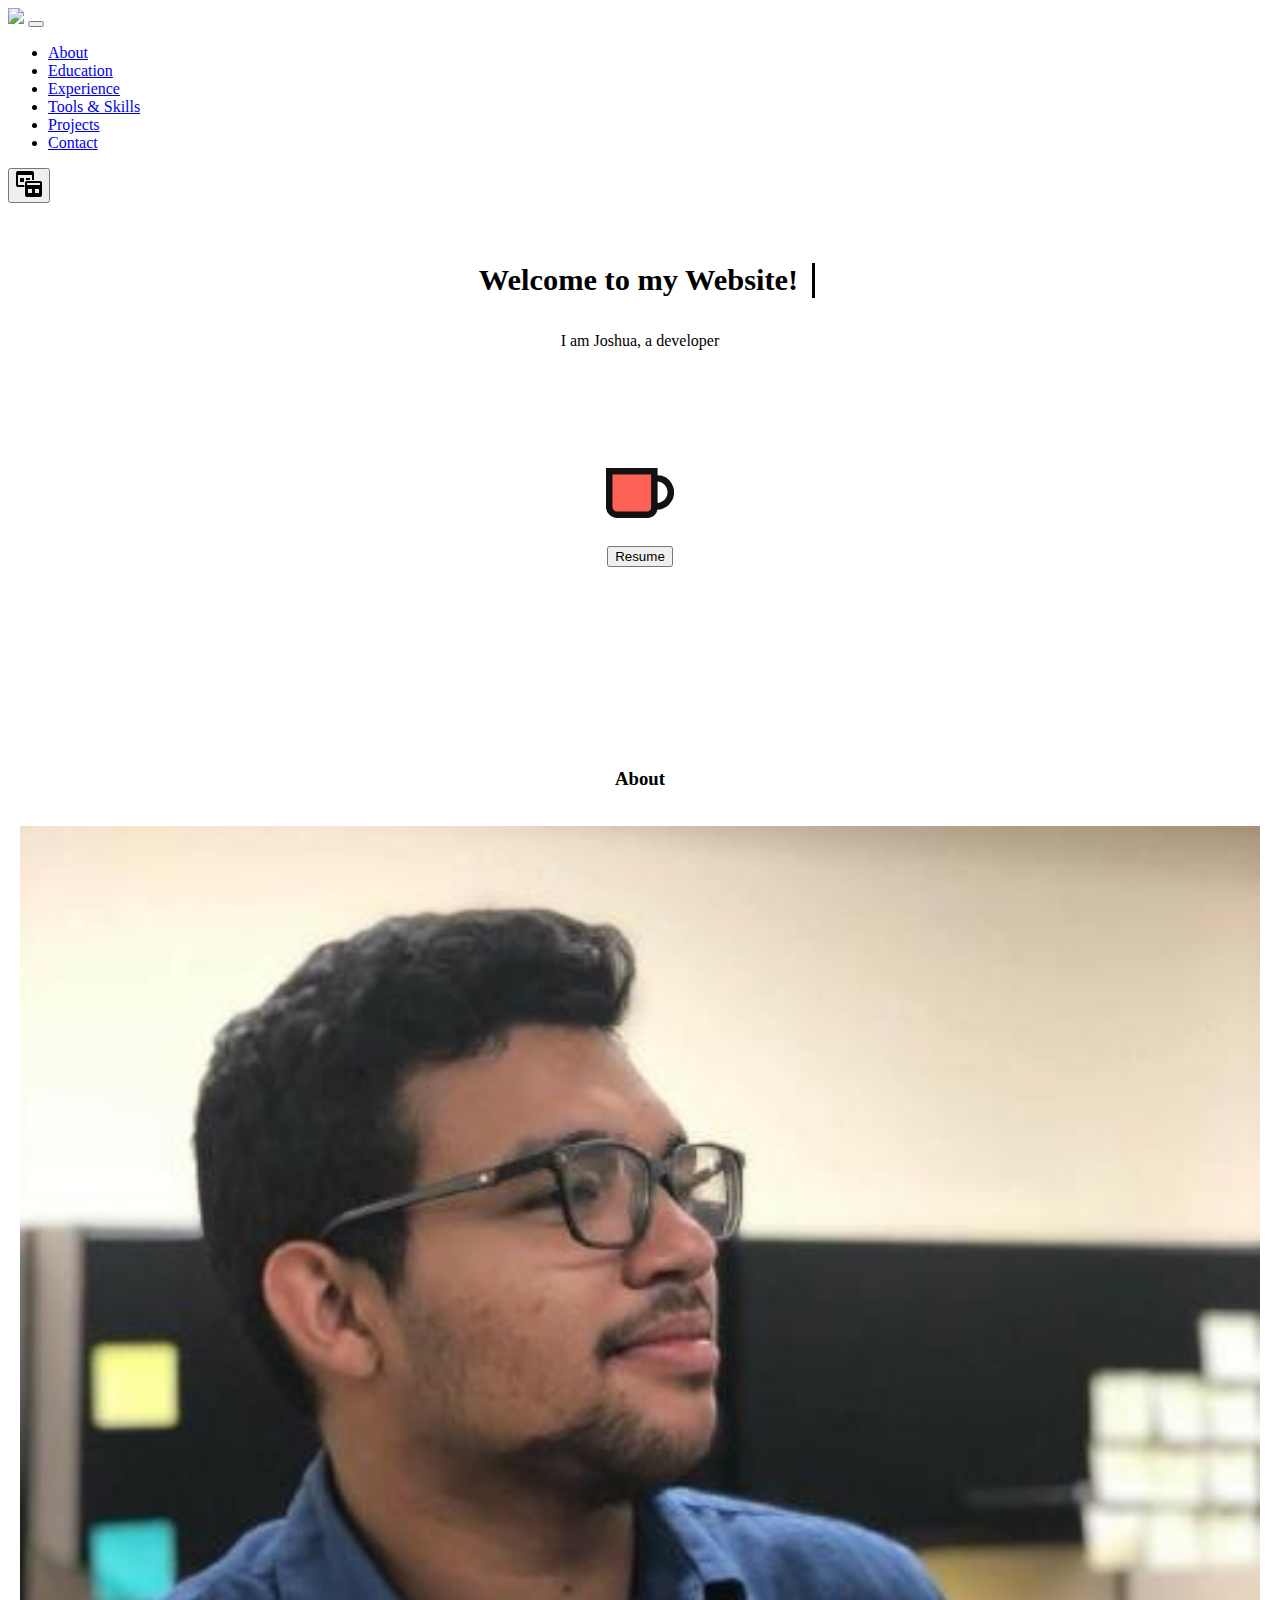
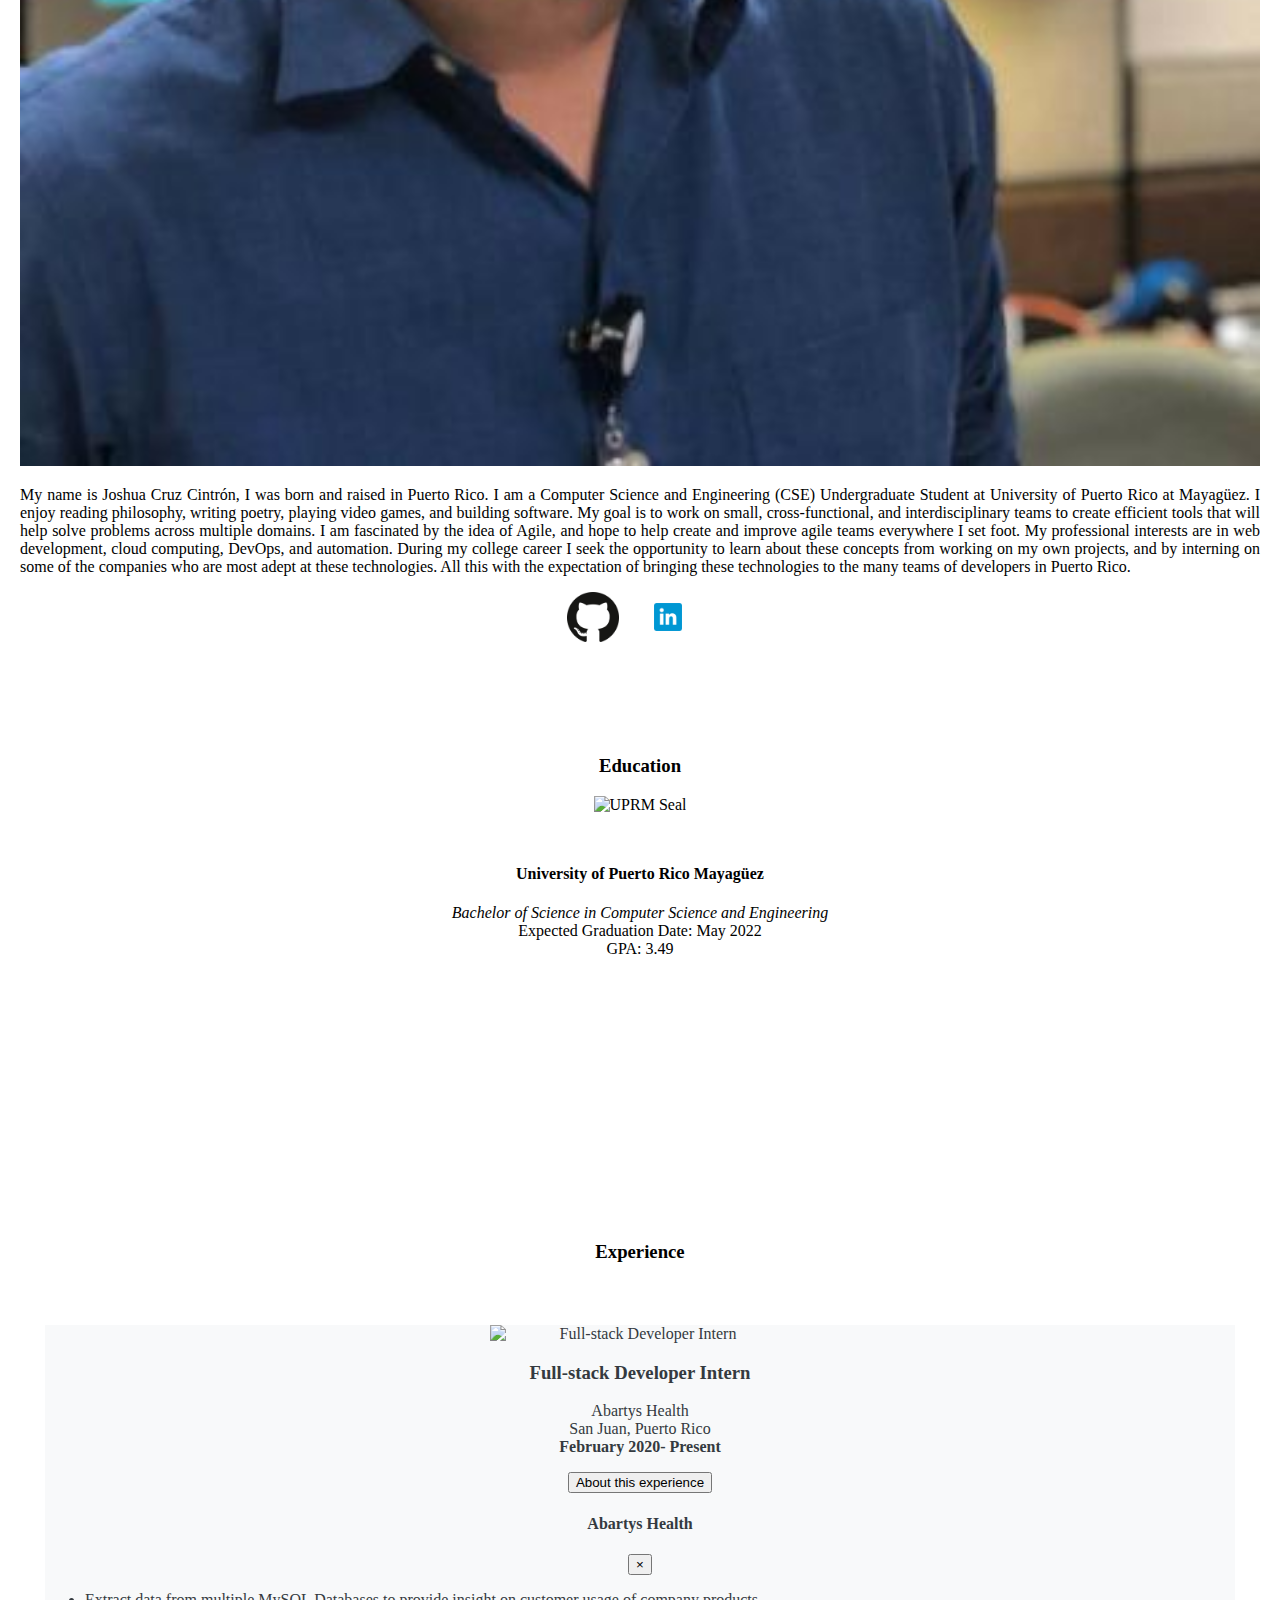
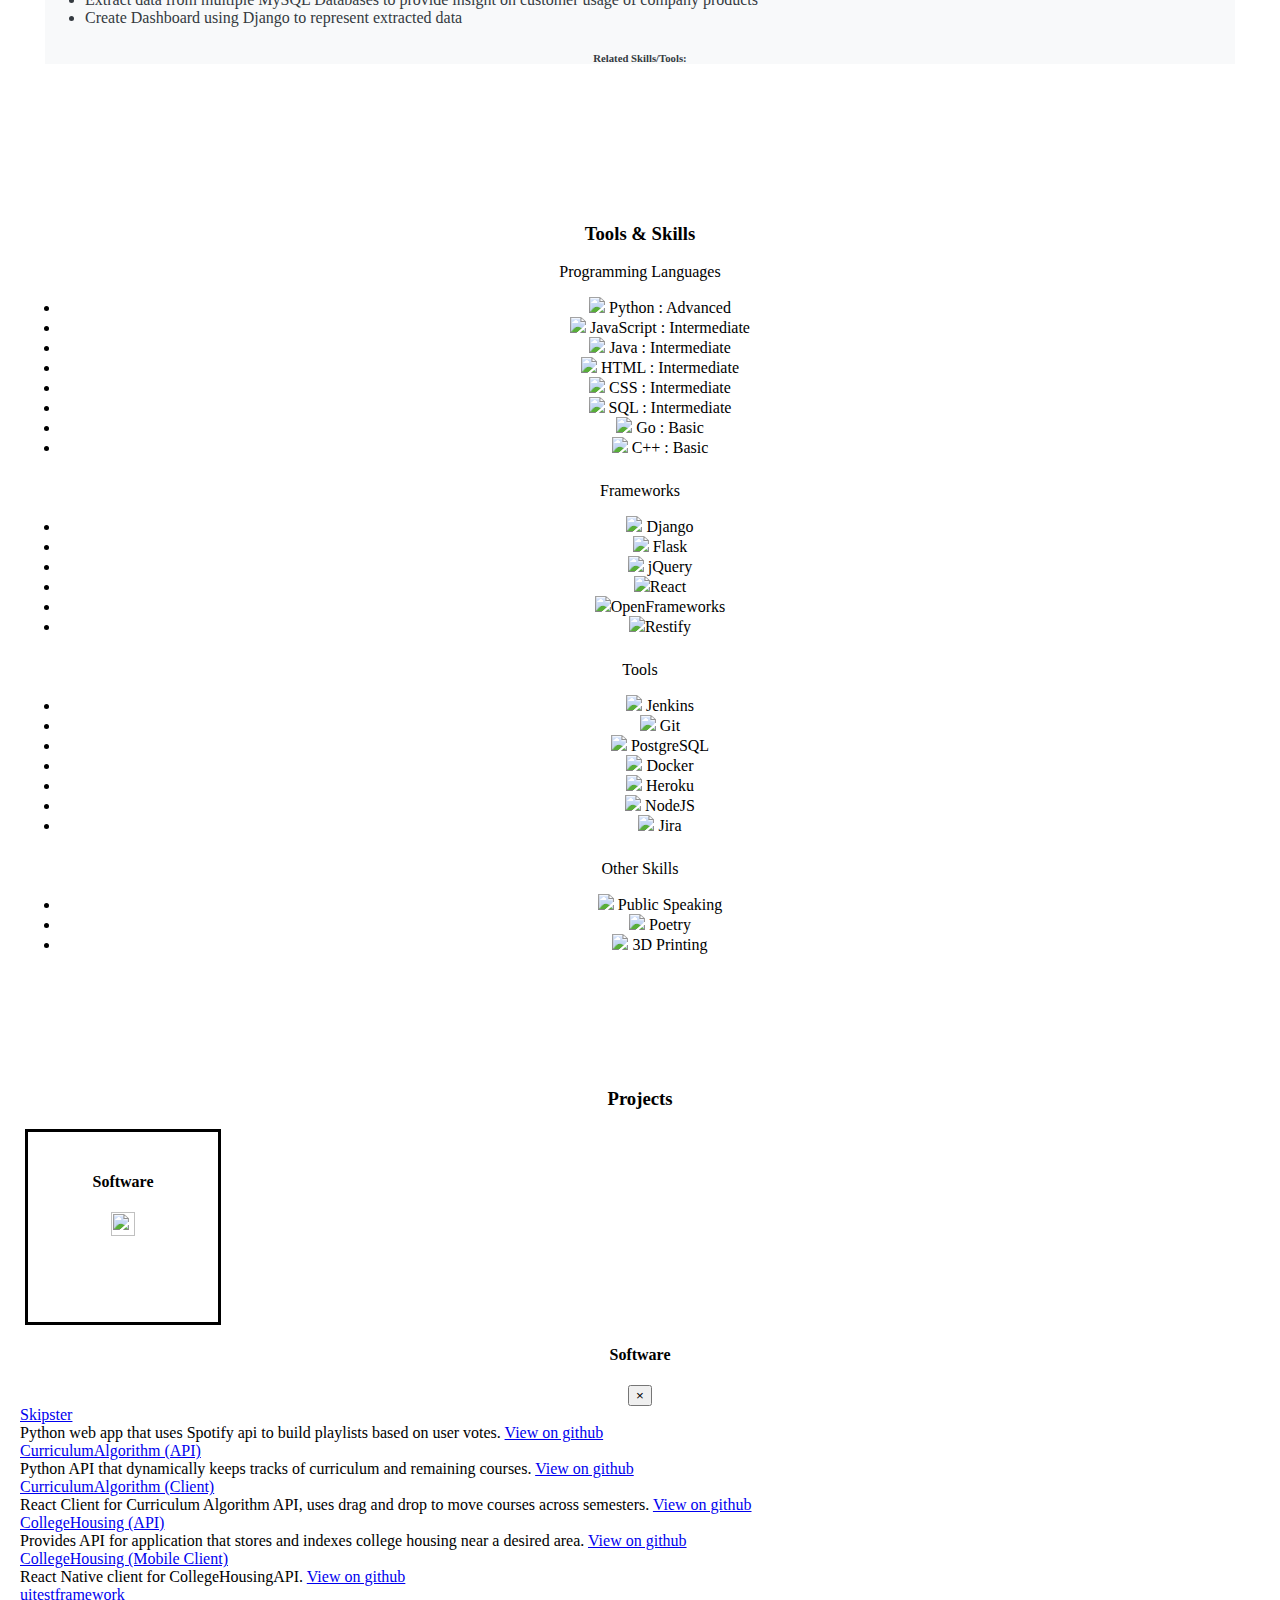
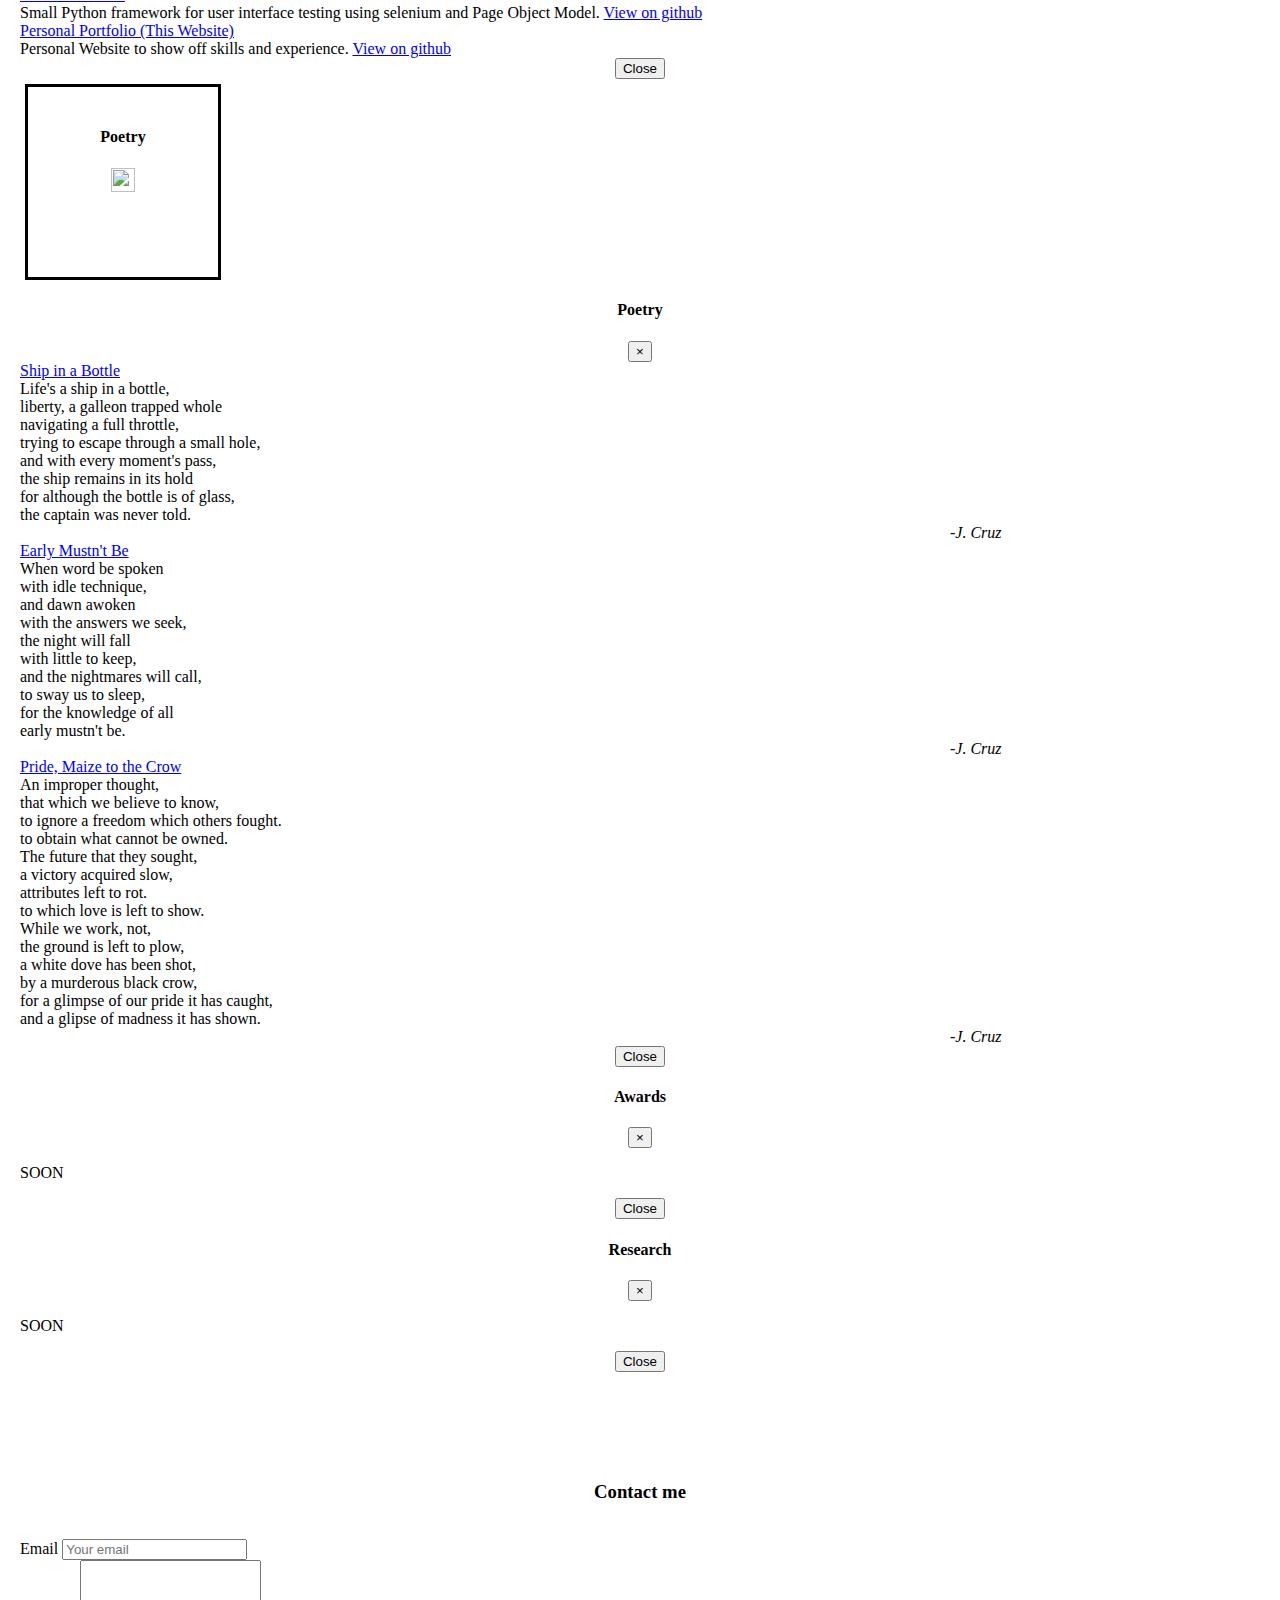
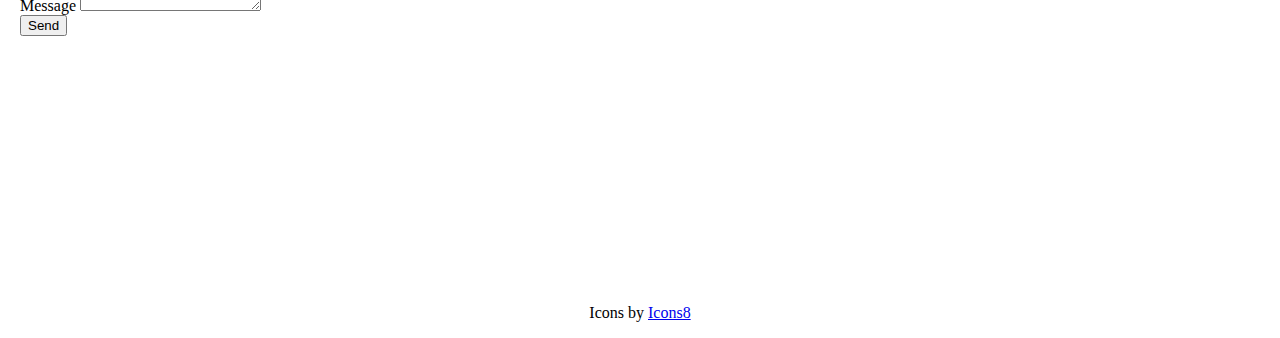
==== commit 2801dca4: "All green buttons, added missing icons" ====
--- a/index.html
+++ b/index.html
@@ -10,40 +10,94 @@
   <link rel="stylesheet" href="css/index.css">
 </head>
 
-<body>
-  <ul class="tab">
-    <li><button class="tablinks" onclick="openTab(event, 'about')" id="defaultOpen">About</button></li>
-    <li><button class="tablinks" onclick="openTab(event, 'education')">Education</button></li>
-    <li><button class="tablinks" onclick="openTab(event, 'experience')">Experience</button></li>
-    <li><button class="tablinks" onclick="openTab(event, 'skills')">Tools & Skills</button></li>
-    <li><button class="tablinks" onclick="openTab(event, 'gallery')">Projects</button></li>
-    <li><button class="tablinks" onclick="openTab(event, 'contact')">Contact</button></li>
-  </ul>
-  <div id="header">
+<body class="bg-white">
+<nav class="navbar navbar-expand-lg fixed-top navbar-light bg-light text-dark">
+  <a class="navbar-brand" href="#"><img style="width: 20px" rel="icon" src="img/favicon.png"></button></a>
+  <button class="navbar-toggler" type="button" data-toggle="collapse" data-target="#navbarNav" aria-controls="navbarNav" aria-expanded="false" aria-label="Toggle navigation">
+    <span class="navbar-toggler-icon"></span>
+  </button>
+  <div class="collapse navbar-collapse" id="navbarNav">
+    <ul class="navbar-nav">
+      <li class="nav-item">
+        <a class="nav-link" href="#about">About</a>
+      </li>
+      <li class="nav-item">
+        <a class="nav-link" href="#education">Education</a>
+      </li>
+      <li class="nav-item">
+        <a class="nav-link" href="#experience">Experience</a>
+      </li>
+      <li class="nav-item">
+        <a class="nav-link" href="#skills">Tools & Skills</a>
+      </li>
+      <li class="nav-item">
+        <a class="nav-link" href="#gallery">Projects</a>
+      </li>
+      <li class="nav-item">
+        <a class="nav-link" href="#contact">Contact</a>
+      </li>
+
+    </ul>
+    <span class="d-flex flex-fill"></span>
+    <div>
+      <button onclick="changeTheme()"><img src="img/icons/change-theme.png"></button>
+    </div>
+  </div>
+</nav>
+  <div id="header" class="tabcontent bg-light text-dark">
+  </div>
+  <!-- Tab content -->
+  <div id="about" class="tabcontent bg-white text-dark">
+  </div>
+  <div id="education" class="tabcontent bg-light text-dark">
 
   </div>
-
-  <!-- Tab content -->
-  <div id="about" class="tabcontent">
+  <div id="experience" class="tabcontent bg-white text-dark">
   </div>
-  <div id="education" class="tabcontent">
+  <div id="skills" class="tabcontent bg-light text-dark">
 
   </div>
-  <div id="experience" class="tabcontent">
+  <div id="gallery" class="tabcontent bg-white text-dark">
   </div>
-  <div id="skills" class="tabcontent">
-
+  <div id="contact" class="tabcontent bg-light text-dark">
   </div>
-  <div id="gallery" class="tabcontent">
+  <div id="footer" class="bg-white text-dark">
+    <p>Icons by <a href="https://icons8.com/icons">Icons8</a></p>
   </div>
-  <div id="contact" class="tabcontent">
-  </div>
-
-  <script src="js/tab.js"></script>
+<!--  <script src="js/tab.js"></script>-->
   <script src="https://ajax.googleapis.com/ajax/libs/jquery/3.3.1/jquery.min.js"></script>
   <script src="https://cdn.jsdelivr.net/npm/popper.js@1.16.0/dist/umd/popper.min.js" integrity="sha384-Q6E9RHvbIyZFJoft+2mJbHaEWldlvI9IOYy5n3zV9zzTtmI3UksdQRVvoxMfooAo" crossorigin="anonymous"></script>
   <script src="https://stackpath.bootstrapcdn.com/bootstrap/4.5.0/js/bootstrap.min.js" integrity="sha384-OgVRvuATP1z7JjHLkuOU7Xw704+h835Lr+6QL9UvYjZE3Ipu6Tp75j7Bh/kR0JKI" crossorigin="anonymous"></script>
   <script>
+    let theme = "light"
+    function changeTheme() {
+      if(theme === "light"){
+        theme = "dark";
+        $(".bg-light").addClass("bg-dark");
+        $(".navbar-light").addClass("navbar-dark");
+        $(".navbar-light").removeClass("navbar-light");
+        $(".text-dark").addClass("text-white");
+        $(".text-dark").removeClass("text-dark")
+        $(".bg-white").addClass("bg-black");
+        $(".bg-white").removeClass("bg-white")
+        $(".bg-light").removeClass("bg-light");
+        $("#githubLogo").attr("src", "img/icons/github-light.png");
+        $("#wmessage").css("border-right", "0.1em solid white");
+      }else{
+        theme = "light";
+        $(".bg-dark").addClass("bg-light");
+        $(".navbar-dark").addClass("navbar-light");
+        $(".navbar-dark").removeClass("navbar-dark");
+        $(".text-white").addClass("text-dark");
+        $(".text-white").removeClass("text-white")
+        $(".bg-black").addClass("bg-white");
+        $(".bg-black").removeClass("bg-black")
+        $(".bg-dark").removeClass("bg-dark");
+        $("#githubLogo").attr("src", "img/icons/github.png");
+        $("#wmessage").css("border-right", "0.1em solid black");
+      }
+
+    }
     $(function(){
       $("#header").load("header.html");
       $("#about").load("about.html");
@@ -52,6 +106,7 @@
       $("#skills").load("skills.html");
       $("#gallery").load("gallery.html");
       $("#contact").load("contact.html");
+
     });
   </script>
 </body>
--- a/css/index.css
+++ b/css/index.css
@@ -1,27 +1,12 @@
-:root {
-    --main-bg-color: #3b4158;
-    --secondary-bg-color: white;
-}
-
-body {
-background-color: var(--main-bg-color);
-}
-section{
-  background-color: var(--secondary-bg-color);
-  border-radius: 5px;
-}
-h3 {
-  color: #3b4158;
-}
-p{
-  font-size: 18px;
-}
+
 button:hover{
   cursor: pointer;
 }
-.jumbotron{
-    background-color: var(--secondary-bg-color);
-}
+.navbar{
+    /*width:95%;*/
+    margin: auto;
+}
+
 #wmessage{
   font-size: 1.9em;
   text-align: center;
@@ -43,8 +28,10 @@
 /* Style the tab */
 .tab {
     border: 1px solid #ccc;
-    background-color: var(--secondary-bg-color);
-    text-align: center;
+    text-align: center;
+    top: 0px;
+    z-index: 1;
+    position: sticky;
 }
 .tab li{
   text-decoration: none;
@@ -75,15 +62,23 @@
     background-color: #ccc;
 }
 
+.tabcontent:before {
+    height: 54px;
+    content: "";
+    display:block;
+}
+
 /* Style the tab content */
 .tabcontent {
     text-align: center;
-    background-color: var(--secondary-bg-color);
-    display: none;
+    /*background-color: var(--secondary-bg-color);*/
     padding: 6px 12px;
-    margin-bottom:30px;
+    /*margin-bottom:15px;*/
     padding-bottom: 30px;
-    border: 1px solid #ccc;
+    /*border: 1px solid #ccc;*/
+    /*width: 95%;*/
+    margin: auto;
+    min-height: 50vh;
 }
 .tabcontent {
     animation: fadeEffect 1s; /* Fading effect takes 1 second */
@@ -99,8 +94,8 @@
 }
 
 .profile-links{
-    width: 100px;
-    margin: 20px;
+    height: 50px;
+    margin-right: 20px;
 }
 .contact-info{
   text-align: left;
@@ -113,16 +108,7 @@
   text-align: justify;
 }
 
-.content input{
-  width: 75%;
-}
-.content textarea{
-  width: 75%;
-  height:30%;
-}
-.content button{
-  margin-left: 75%;
-}
+
 .seal{
   width: 50%;
 }
@@ -130,13 +116,22 @@
   padding: 30px;
 }
 #experience .row{
-  margin-bottom: 10%;
+  /*margin-bottom: 10%;*/
+    padding: 25px;
+    border-radius: 50px;
+
 }
 .exp-img{
     margin: auto;
     display: block;
     width: auto;
-    max-height: 250px;
+    max-height: 200px;
+    max-width: 300px;
+}
+.exp-card{
+}
+.modal-footer{
+    justify-content: space-around;
 }
 .exp-caption{
   margin: auto;
@@ -144,7 +139,7 @@
 }
 /* Dropdown Button */
 .dropbtn {
-    background-color: #4c50af !important;
+    /*background-color: #109648 !important;*/
     color: white;
     padding: 16px;
     font-size: 16px;
@@ -198,6 +193,17 @@
     background-color: #5a5ec3;
 }
 
+.bg-black{
+    background-color: #121212;
+}
+
+.bg-extra-light{
+    background-color: #f8f9fa; !important;
+}
+
+.text-extra-dark{
+    color:#343a40 !important
+}
 .row{
   justify-content: center;
 }
@@ -220,6 +226,11 @@
 .skill_list li{
     list-style-type: none;
 }
+
+.list-group-item{
+    background-color: inherit;
+    border: 5px solid inherit;
+}
 .project-icon {
     width: 40%;
     height: 40%;
@@ -227,6 +238,11 @@
 
 .skill-card{
     margin-bottom: 25px;
+    text-align: center;
+    /*width: 25%;*/
+}
+.skill-icon{
+    width: 35px;
 }
 #awards{
   width: 220px;
@@ -241,6 +257,9 @@
   font-style: italic;
   margin-left: 75%;
 }
+#footer{
+    text-align: center;
+}
 @media only screen and (max-width: 650px) {
   #projects{
     height: 150px;
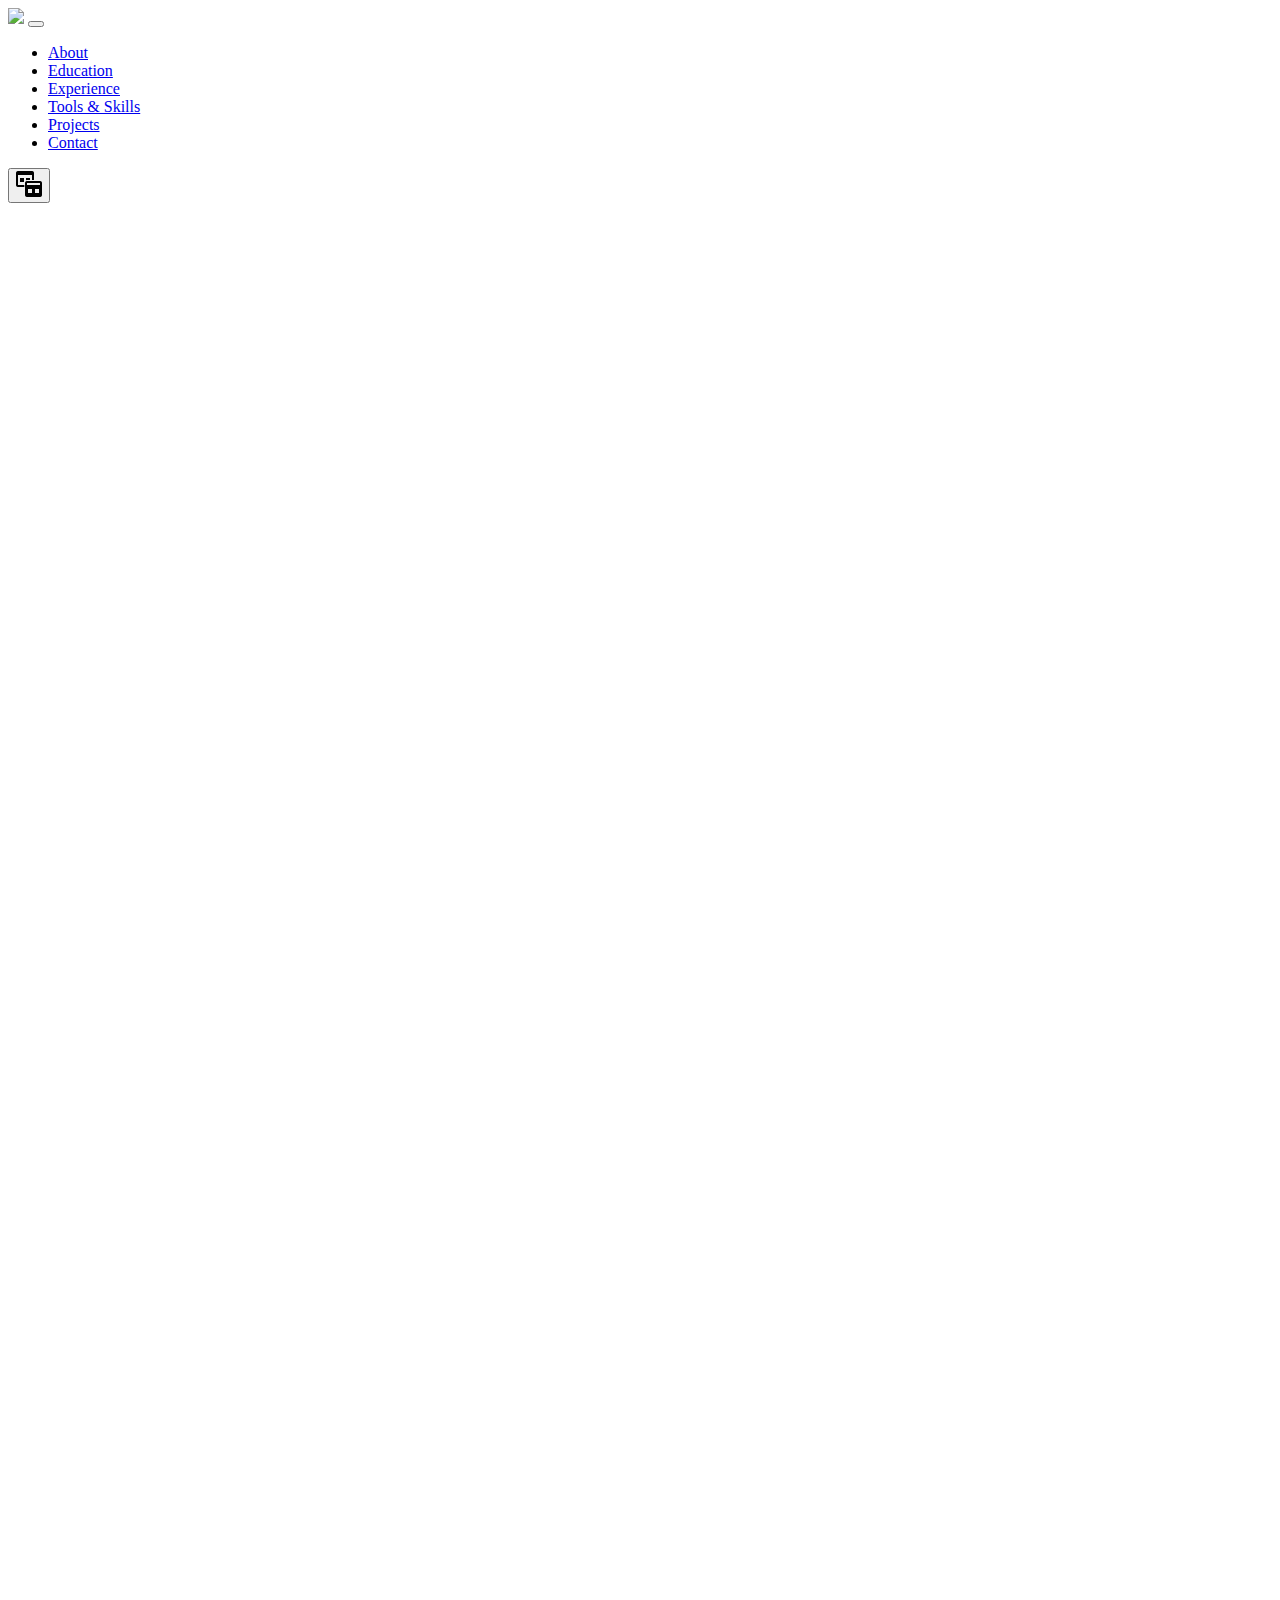
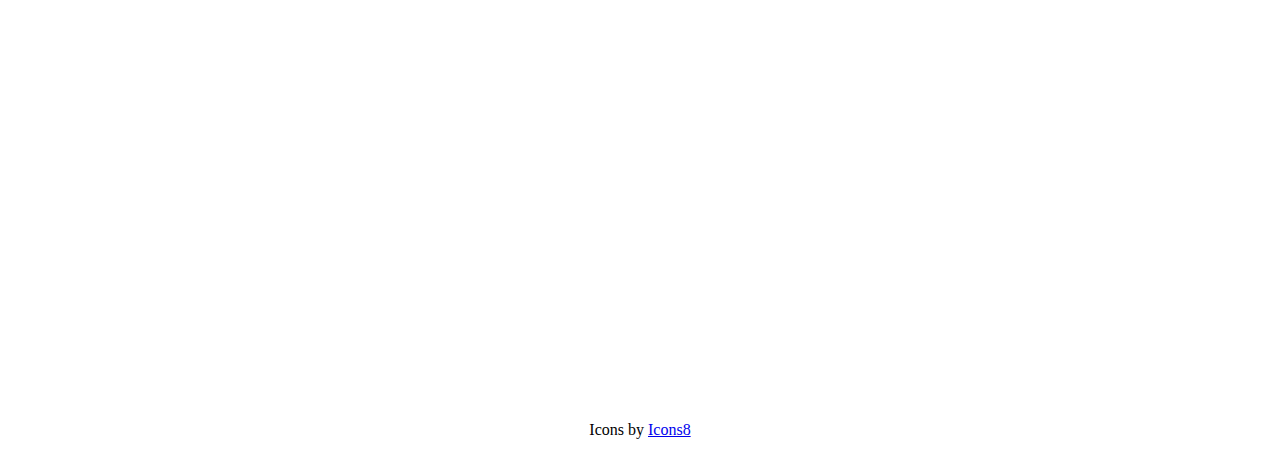
==== commit 00589ecc: "Improved dark mode, added accent color, added skill to Judicial branch" ====
--- a/index.html
+++ b/index.html
@@ -40,7 +40,7 @@
     </ul>
     <span class="d-flex flex-fill"></span>
     <div>
-      <button onclick="changeTheme()"><img src="img/icons/change-theme.png"></button>
+      <button class="btn btn-light" data-toggle="tooltip" data-placement="bottom" title="toggle theme" onclick="changeTheme()"><img src="img/icons/change-theme.png"></button>
     </div>
   </div>
 </nav>
@@ -64,37 +64,52 @@
   <div id="footer" class="bg-white text-dark">
     <p>Icons by <a href="https://icons8.com/icons">Icons8</a></p>
   </div>
-<!--  <script src="js/tab.js"></script>-->
-  <script src="https://ajax.googleapis.com/ajax/libs/jquery/3.3.1/jquery.min.js"></script>
+
+<script src="https://ajax.googleapis.com/ajax/libs/jquery/3.3.1/jquery.min.js"></script>
   <script src="https://cdn.jsdelivr.net/npm/popper.js@1.16.0/dist/umd/popper.min.js" integrity="sha384-Q6E9RHvbIyZFJoft+2mJbHaEWldlvI9IOYy5n3zV9zzTtmI3UksdQRVvoxMfooAo" crossorigin="anonymous"></script>
   <script src="https://stackpath.bootstrapcdn.com/bootstrap/4.5.0/js/bootstrap.min.js" integrity="sha384-OgVRvuATP1z7JjHLkuOU7Xw704+h835Lr+6QL9UvYjZE3Ipu6Tp75j7Bh/kR0JKI" crossorigin="anonymous"></script>
   <script>
+    // This is to activate the tooltip for the change theme button
+    $('[data-toggle="tooltip"]').tooltip();
     let theme = "light"
     function changeTheme() {
       if(theme === "light"){
         theme = "dark";
-        $(".bg-light").addClass("bg-dark");
+        $(".bg-light").addClass("bg-darkish");
+        $(".bg-light").removeClass("bg-light");
+
         $(".navbar-light").addClass("navbar-dark");
         $(".navbar-light").removeClass("navbar-light");
+
         $(".text-dark").addClass("text-white");
         $(".text-dark").removeClass("text-dark")
+
         $(".bg-white").addClass("bg-black");
-        $(".bg-white").removeClass("bg-white")
-        $(".bg-light").removeClass("bg-light");
+        $(".bg-white").removeClass("bg-white");
+
         $("#githubLogo").attr("src", "img/icons/github-light.png");
+
         $("#wmessage").css("border-right", "0.1em solid white");
+
+        $(".elevated-content").addClass("bg-content-dark");
+        $(".elevated-content").removeClass("bg-darkish");
+
       }else{
         theme = "light";
-        $(".bg-dark").addClass("bg-light");
+        $(".bg-darkish").addClass("bg-light");
         $(".navbar-dark").addClass("navbar-light");
         $(".navbar-dark").removeClass("navbar-dark");
         $(".text-white").addClass("text-dark");
         $(".text-white").removeClass("text-white")
         $(".bg-black").addClass("bg-white");
         $(".bg-black").removeClass("bg-black")
-        $(".bg-dark").removeClass("bg-dark");
+        $(".bg-darkish").removeClass("bg-darkish");
         $("#githubLogo").attr("src", "img/icons/github.png");
         $("#wmessage").css("border-right", "0.1em solid black");
+        $(".elevated-content").removeClass("bg-content-dark");
+        $(".elevated-content").addClass("bg-light");
+        $(".elevated-content").removeClass("bg-content-dark");
+        $(".elevated-content").addClass("bg-light");
       }
 
     }
--- a/css/index.css
+++ b/css/index.css
@@ -126,7 +126,7 @@
     display: block;
     width: auto;
     max-height: 200px;
-    max-width: 300px;
+    max-width: 80%;
 }
 .exp-card{
 }
@@ -192,17 +192,29 @@
 .dropdown:hover .dropbtn {
     background-color: #5a5ec3;
 }
-
+.bg-content-dark{
+    background-color: #525252;
+}
+
+.text-accent{
+    color:  #ca3e47; !important;
+}
+.bg-accent{
+    background-color: #ca3e47; !important;
+    color: white !important
+}
 .bg-black{
-    background-color: #121212;
-}
-
+    background-color: #313131;
+}
+.bg-darkish{
+    background-color: #414141;!important;
+}
 .bg-extra-light{
     background-color: #f8f9fa; !important;
 }
 
 .text-extra-dark{
-    color:#343a40 !important
+    color:#343a40 !important;
 }
 .row{
   justify-content: center;
@@ -244,37 +256,7 @@
 .skill-icon{
     width: 35px;
 }
-#awards{
-  width: 220px;
-  height: 145px;
-}
-#research{
-  width:455px;
-  height: 145px;
-}
-.signature{
-  text-align: right;
-  font-style: italic;
-  margin-left: 75%;
-}
+
 #footer{
     text-align: center;
 }
-@media only screen and (max-width: 650px) {
-  #projects{
-    height: 150px;
-    width: 150px;
-  }
-  #poetry{
-    width: 150px;
-    height: 150px;
-  }
-  #awards{
-    width: 150px;
-    height: 150px;
-  }
-  #research{
-    width:310px;
-    height: 150px;
-  }
-}
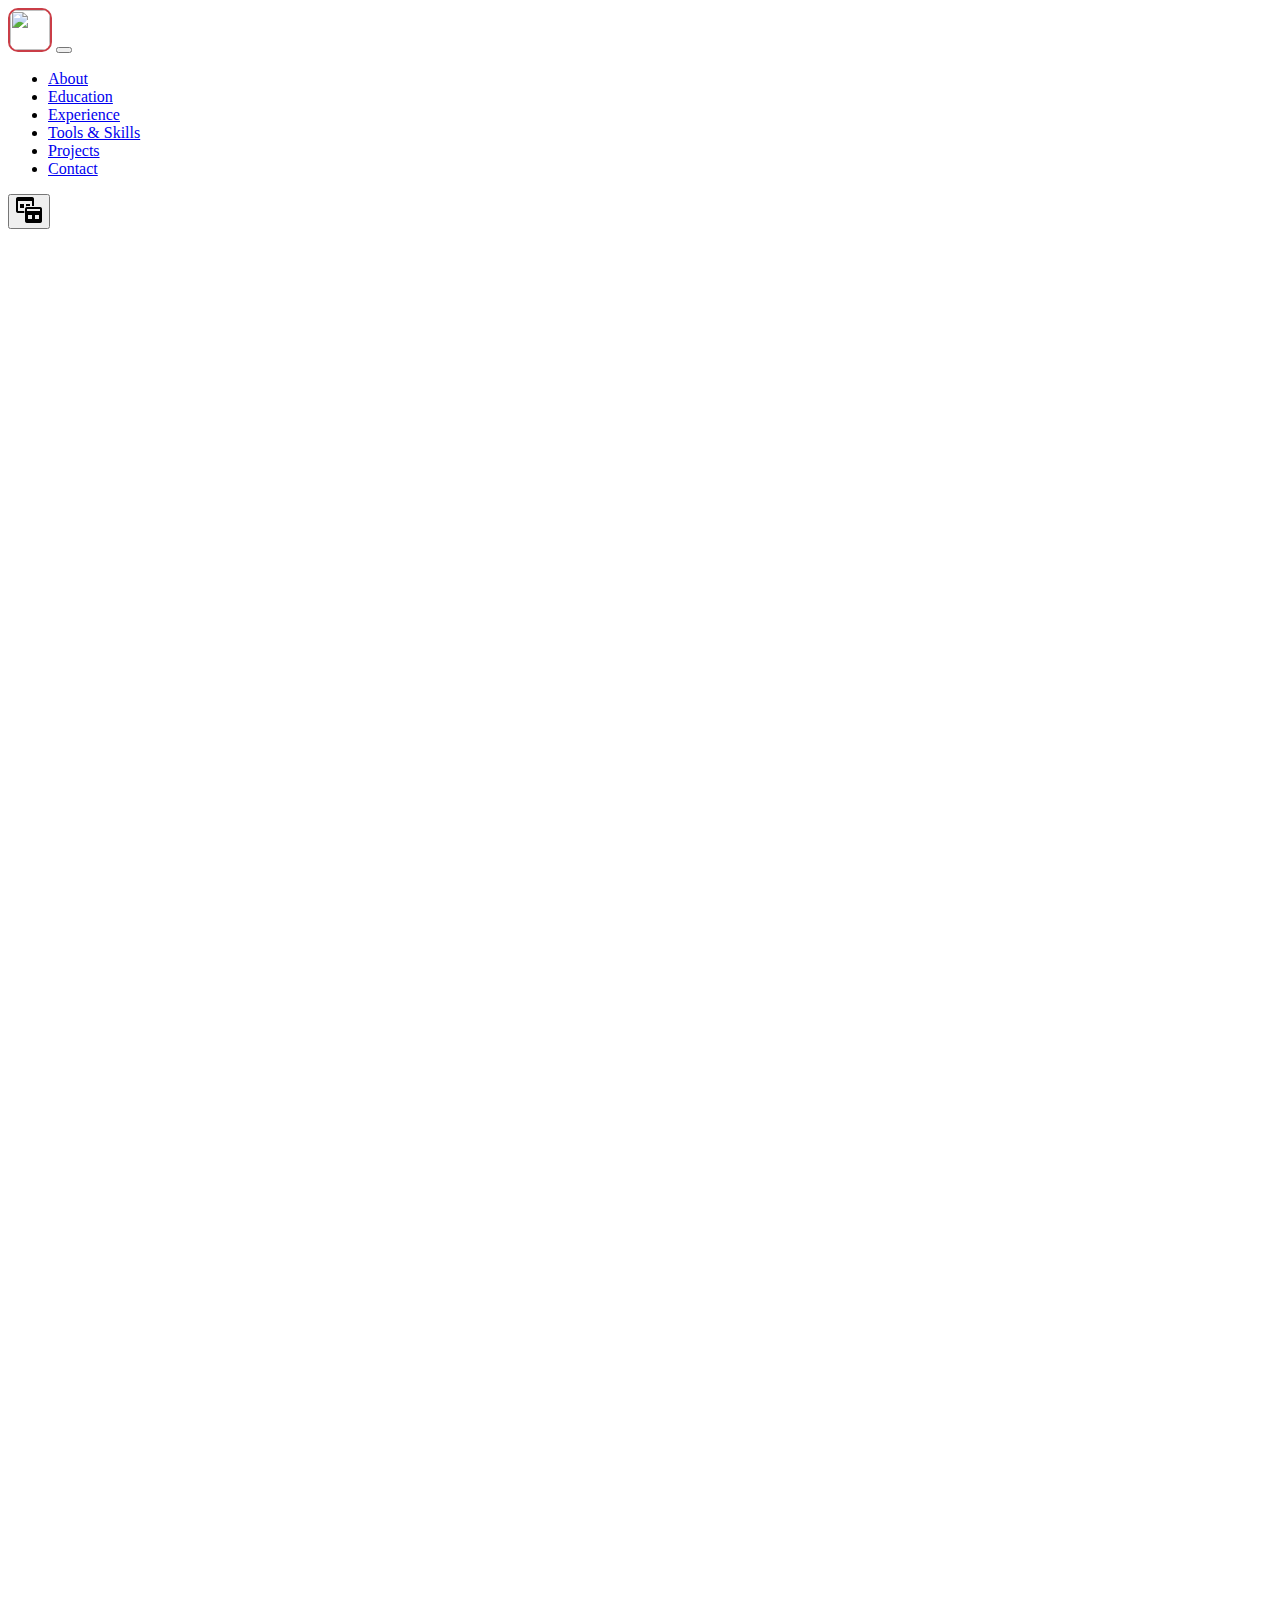
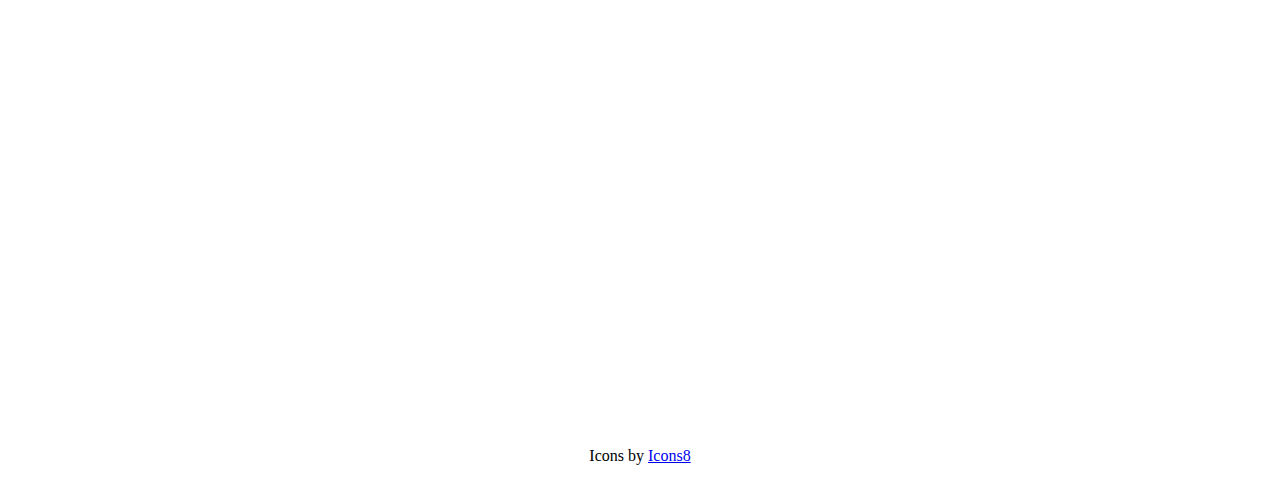
==== commit f0410920: "Brand is accent color" ====
--- a/index.html
+++ b/index.html
@@ -1,7 +1,7 @@
 <!DOCTYPE html>
 <html lang="en" dir="ltr">
 <head>
-  <link rel="icon" href="img/favicon.png">
+  <link rel="icon" href="img/favicon-r.png">
   <meta charset="utf-8">
   <meta name="viewport" content="width=device-width, initial-scale=1, shrink-to-fit=no">
   <title>Joshua Cruz</title>
@@ -12,7 +12,7 @@
 
 <body class="bg-white">
 <nav class="navbar navbar-expand-lg fixed-top navbar-light bg-light text-dark">
-  <a class="navbar-brand" href="#"><img style="width: 20px" rel="icon" src="img/favicon.png"></button></a>
+  <a class="navbar-brand" href="#"><img rel="icon" src="img/favicon-r.png"></button></a>
   <button class="navbar-toggler" type="button" data-toggle="collapse" data-target="#navbarNav" aria-controls="navbarNav" aria-expanded="false" aria-label="Toggle navigation">
     <span class="navbar-toggler-icon"></span>
   </button>
@@ -123,6 +123,11 @@
       $("#contact").load("contact.html");
 
     });
+
+      // Scroll spy
+      $('body').scrollspy({
+        target: ".navbar"
+      });
   </script>
 </body>
 </html>
--- a/css/index.css
+++ b/css/index.css
@@ -6,23 +6,31 @@
     /*width:95%;*/
     margin: auto;
 }
-
+.navbar-brand{
+}
+.navbar-brand img{
+    margin: auto;
+    border-radius: 10px;
+    border: solid 2px #ca3e47;
+    height: 40px;
+    width: 40px;
+}
 #wmessage{
-  font-size: 1.9em;
-  text-align: center;
-  animation: type 2s steps(23);
-  overflow: hidden;
-  white-space: nowrap;
-  border-right: 0.1em solid black;
-  width: 11.4em;
-  margin: auto;
+    font-family: consolas;
+    font-size: 1.9em;text-align: center;
+    animation: type 2s steps(23);
+    overflow: hidden;
+    white-space: nowrap;
+    border-right: 0.1em solid black;
+    width: 13em;
+    margin: auto;
 }
 @keyframes type {
   0%{
     width:0em;
     }
     100%{
-      width:11.4em;
+      width:13em;
     }
 }
 /* Style the tab */
